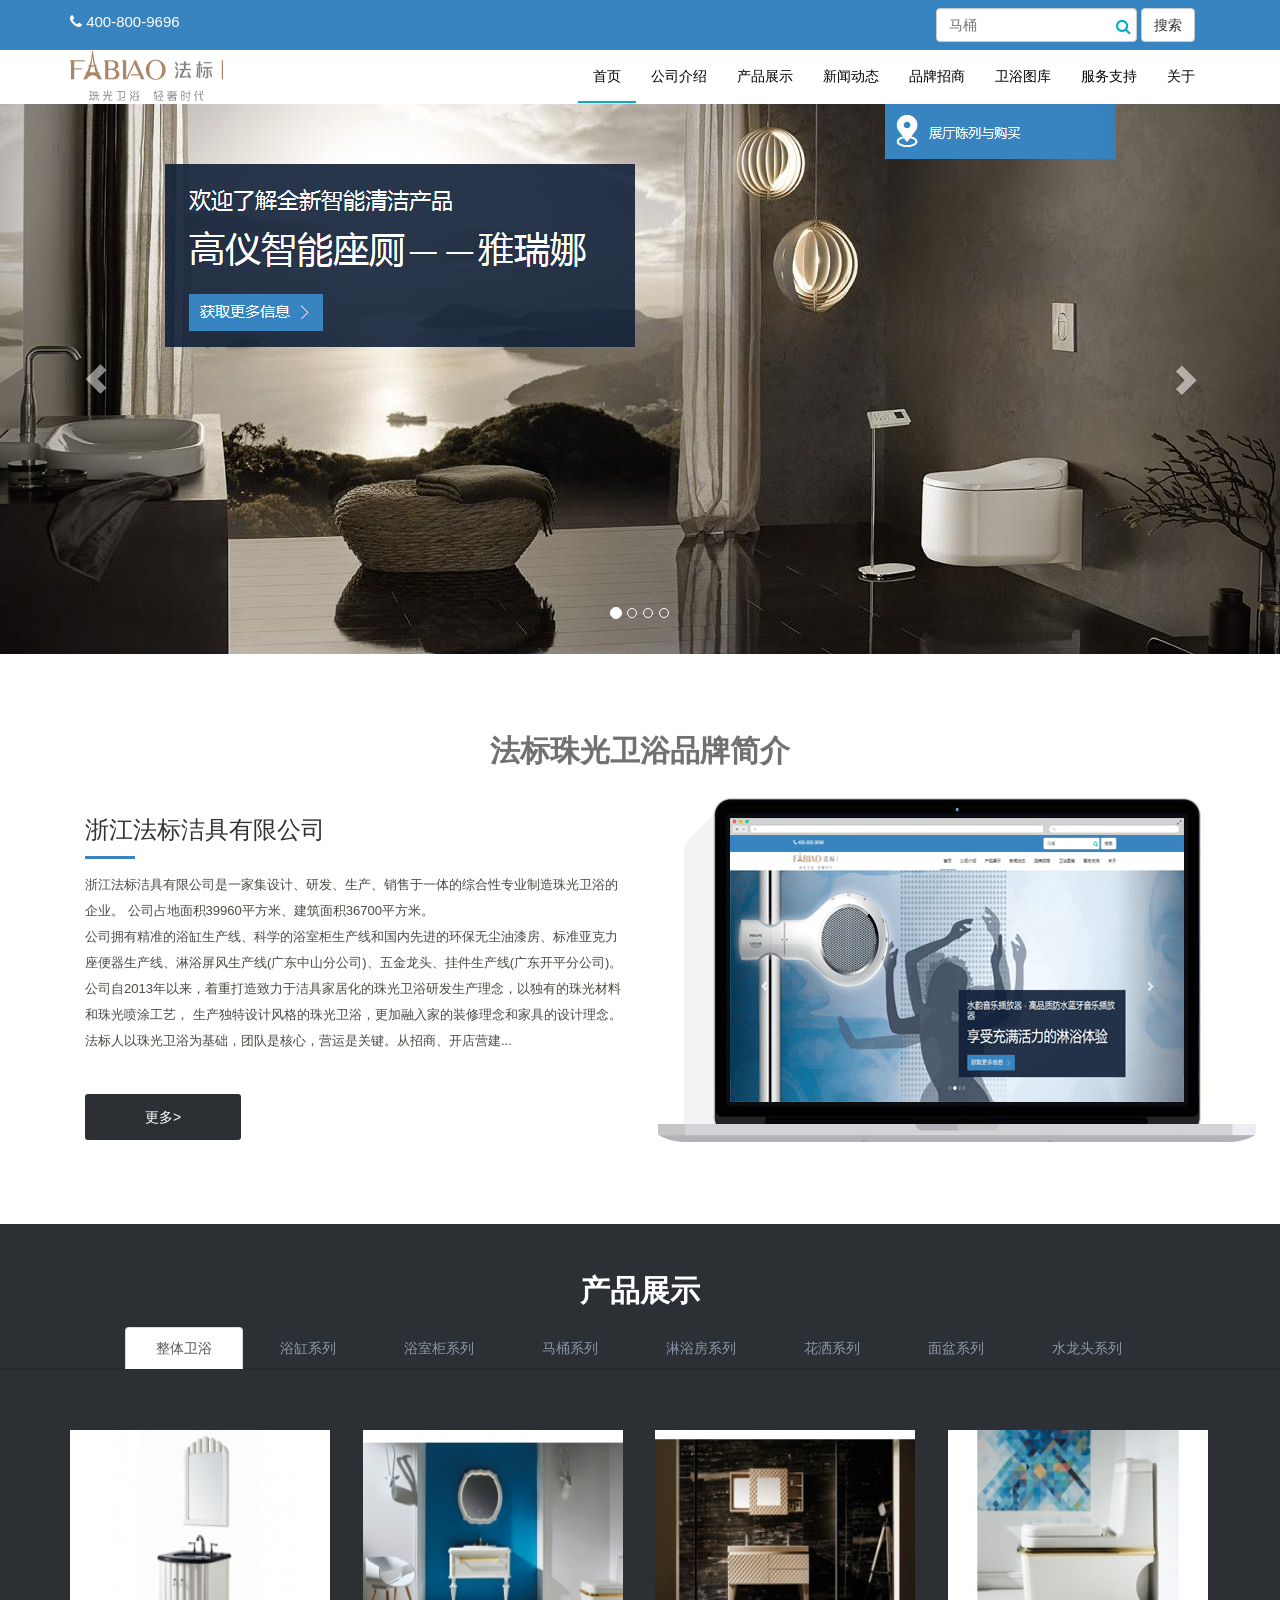
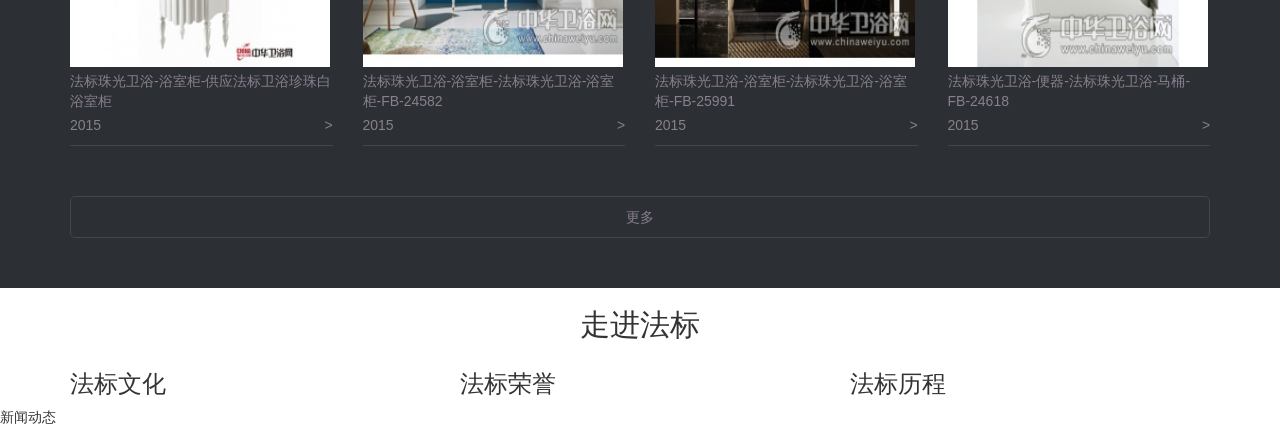
==== index.html @ 3d2b0dde "法标珠光卫浴" ====
<!DOCTYPE html>
<html>

<head>
    <meta charset="utf-8">
    <title>法标珠光卫浴</title>
    <link rel="shortcut icon" href="img/home/title_img_03.png" type="images/x-5b">
    <!--<title>Document</title> 关键字增加所搜性-->
    <meta name="description" content="">
    <!--移动端<meta name="keywords" content="">-->
    <meta name="keywords" content="卫浴加盟,卫浴厂家,整体卫浴,桑拿卫浴,卫浴十大品牌">
    <!--<meta name="keywords" content="">content="123"给网站关键字增加所搜性-->
    <meta name="viewport" content="width=device-width, initial-scale=1">
    <!--做移动端一定要加他.支持手机端的neta标签<meta name="viewport" content="width=device-width, initial-scale=1">-->
    <meta http-equiv="x-ua-compatible" content="ie=edge">
    <!--为了能更好的显示-->
    <!--这是为了让网站优先兼容最高版本的ie浏览器 -->
    <!-- CSS -->
    <!--bootstrap的css-->
    <link rel="stylesheet" href="plug/bootstrap-3.2.0-dist/css/bootstrap.min.css">
    <!--字体css-->
    <link rel="stylesheet" href="plug/Font-Awesome-4.7.0/css/font-awesome.min.css">
    <!--自己的css-->
    <link rel="stylesheet" href="css/main.css">
</head>
<body>
<!--header头部-->
<header>
    <div class="header-top">
        <div class="container">
            <div class="row">
                <div class="col-md-6">
                    <p><i class="fa fa-phone"> </i> 400-800-9696</p>
                </div>
                <div class="col-md-6 text-right">
                    <form class="navbar-form text-right" role="search">
                        <div class="form-group">
                            <input type="text" class="form-control" placeholder="马桶">
                            <i class="fa fa-search"></i>
                        </div>
                        <button type="submit" class="btn btn-default">搜索</button>
                    </form>
                </div>
            </div>
        </div>
    </div>
    <nav class="navbar" role="navigation">
        <div class="container">
            <!-- Brand and toggle get grouped for better mobile display -->
            <div class="navbar-header">
                <button type="button" class="navbar-toggle collapsed" data-toggle="collapse"
                        data-target="#bs-example-navbar-collapse-1">
                    <span class="sr-only">Toggle navigation</span>
                    <span class="icon-bar"></span>
                    <span class="icon-bar"></span>
                    <span class="icon-bar"></span>
                </button>
                <a class="logo" href="#"><img class="logo" src="img/home/logo.png" alt=""></a>
            </div>
            <!-- Collect the nav links, forms, and other content for toggling -->
            <div class="collapse navbar-collapse" id="bs-example-navbar-collapse-1">
                <ul class="nav navbar-nav navbar-right">
                    <li><a class="active" href="#">首页</a></li>
                    <li><a href="#">公司介绍</a></li>
                    <li><a href="#">产品展示</a></li>
                    <li><a href="#">新闻动态</a></li>
                    <li><a href="#">品牌招商</a></li>
                    <li><a href="#">卫浴图库</a></li>
                    <li><a href="#">服务支持</a></li>
                    <li><a href="#">关于</a></li>
                    <!--<li class="dropdown">-->
                    <!--<a href="#" class="dropdown-toggle" data-toggle="dropdown">关于 <span class="caret"></span></a>-->
                    <!--<ul class="dropdown-menu" role="menu">-->
                    <!--<li><a href="#">Action</a></li>-->
                    <!--<li><a href="#">Another action</a></li>-->
                    <!--<li><a href="#">Something else here</a></li>-->
                    <!--<li class="divider"></li>-->
                    <!--<li><a href="#">Separated link</a></li>-->
                    <!--<li class="divider"></li>-->
                    <!--<li><a href="#">One more separated link</a></li>-->
                    <!--</ul>-->
                    <!--</li>-->
                </ul>
            </div><!-- /.navbar-collapse -->
        </div><!-- /.container-fluid -->
    </nav>
</header>
<!--banner-->
<!--轮播开始-->
<div id="carousel-example-generic" class="carousel slide banner" data-ride="carousel">
    <!-- Indicators -->
    <ol class="carousel-indicators">
        <li data-target="#carousel-example-generic" data-slide-to="0" class="active"></li>
        <li data-target="#carousel-example-generic" data-slide-to="1"></li>
        <li data-target="#carousel-example-generic" data-slide-to="2"></li>
        <li data-target="#carousel-example-generic" data-slide-to="2"></li>
    </ol>

    <!-- Wrapper for slides -->
    <div class="carousel-inner" role="listbox">
        <div class="item active">
            <img src="img/home/banner_img1_03.png" alt="...">
            <div class="carousel-caption">
                <!--...-->
            </div>
        </div>
        <div class="item">
            <img src="img/home/banner_img2_03.png" alt="...">
            <div class="carousel-caption">
                <!--...-->
            </div>
        </div>
        <div class="item">
            <img src="img/home/banner_img3_03.png" alt="...">
            <div class="carousel-caption">
                <!--...-->
            </div>
        </div>
        <div class="item">
            <img src="img/home/banner_img4_03.png" alt="...">
            <div class="carousel-caption">
                <!--...-->
            </div>
        </div>
    </div>
    <!---->
    <!-- Controls -->
    <a class="left carousel-control" href="#carousel-example-generic" role="button" data-slide="prev">
        <span class="glyphicon glyphicon-chevron-left"></span>
        <span class="sr-only">Previous</span>
    </a>
    <a class="right carousel-control" href="#carousel-example-generic" role="button" data-slide="next">
        <span class="glyphicon glyphicon-chevron-right"></span>
        <span class="sr-only">Next</span>
    </a>
</div>
<!--轮播结束-->

<div class="profuile">
    <div class="container">
        <h2 class="text-center">法标珠光卫浴品牌简介</h2>
        <div class="col-md-6">
            <h3>浙江法标洁具有限公司</h3>
            <!--公司介绍-->
            <h6></h6>
            <p>
                浙江法标洁具有限公司是一家集设计、研发、生产、销售于一体的综合性专业制造珠光卫浴的企业。
                公司占地面积39960平方米、建筑面积36700平方米。 </p>
            <p>公司拥有精准的浴缸生产线、科学的浴室柜生产线和国内先进的环保无尘油漆房、标准亚克力座便器生产线、淋浴屏风生产线(广东中山分公司)、五金龙头、挂件生产线(广东开平分公司)。
                公司自2013年以来，着重打造致力于洁具家居化的珠光卫浴研发生产理念，以独有的珠光材料和珠光喷涂工艺，
                生产独特设计风格的珠光卫浴，更加融入家的装修理念和家具的设计理念。
                法标人以珠光卫浴为基础，团队是核心，营运是关键。从招商、开店营建...
            </p>
            <!--色系上运用天然珠光奢华色系，使产品细腻、柔和有质感，再现自然界的珍珠、珊瑚、钻石、黄金、玉石、古铜、香槟珍珠的自然色彩。-->
            <!--法标珠光卫浴已然成为行业中珠光卫浴品类品牌。-->
            <!--在ISO9000质量体系认证和ISO14000环境体系认证下，以ERP/MES/DRP生产信息化管理系统为规范。-->
            <!--公司取得了：全国质量公证十佳品牌、中国卫浴行业十大绿色品牌、中国建筑卫生陶瓷十大品牌、-->
            <!--中国智能马桶十大品牌等荣誉证书，并获得了多项外观专利、实用新型专利。-->
            <!--珠光卫浴采用的产品原料、设计理念和工艺技术，创下了诸多行业优势。-->
            <!--法标人以珠光卫浴为基础，团队是核心，营运是关键。从招商、开店营建...-->

            <p><a href="">更多></a></p>
        </div>
        <div class="col-md-6">
            <img src="img/home/jieshao.gif" alt="">
        </div>
    </div>
</div>
<div class="products">
    <!--公司产品分类介绍 clo-md-3 .products w100% bg#2c2f34-->

    <!--<hr>-->
    <!--<p class="active-tab"><strong>激活的标签页</strong>：<span></span></p>-->
    <!--<p class="previous-tab"><strong>前一个激活的标签页</strong>：<span></span></p>-->
    <!--<hr>-->
    <h2 class="text-center">产品展示</h2>
    <ul class="nav nav-tabs">
        <li class="active"><a href="#home" data-toggle="tab">整体卫浴</a></li>
        <li><a href="#yvgang" data-toggle="tab">浴缸系列</a></li>
        <li><a href="#yvshi" data-toggle="tab">浴室柜系列</a></li>
        <li><a href="#zuobian" data-toggle="tab">马桶系列</a></li>
        <li><a href="#linyv" data-toggle="tab">淋浴房系列</a></li>
        <li><a href="#huajiu" data-toggle="tab">花洒系列</a></li>
        <li><a href="#mianpen" data-toggle="tab">面盆系列</a></li>
        <li><a href="#shuilongtou" data-toggle="tab">水龙头系列</a></li>
        <!--<li class="dropdown">-->
        <!--<a class="btn dropdown-toggle" data-toggle="dropdown">JAVA<span class="caret"></span></a>-->
        <!--<ul class="dropdown-menu">-->
        <!--<li><a href="#jmeter" data-toggle="tab">jmeter</a></li>-->
        <!--<li><a href="#ejb" data-toggle="tab">ejb</a></li>-->
        <!--</ul>-->
        <!--</li>-->
    </ul>
    <div class="container">
        <div id="myTabContent" class="tab-content">
            <div id="home" class="tab-pane fade in active">
                <div class="row">
                    <div href="" class="col-md-3">
                        <a href=""><img src="img/home/qvanbu1.jpg" alt=""></a>
                        <a href="">
                            <p> 法标珠光卫浴-浴室柜-供应法标卫浴珍珠白浴室柜</p>
                            <p class="products-pmbb">
                                <em class="pull-right">&gt;</em>
                                <span class="text-left">2015</span>
                            </p>
                        </a>
                    </div>
                    <div href="" class="col-md-3">
                        <a href=""><img src="img/home/qvanbu2.jpg" alt=""></a>
                        <a href="">
                            <p>法标珠光卫浴-浴室柜-法标珠光卫浴-浴室柜-FB-24582</p>
                            <p class="products-pmbb">
                                <em class="pull-right">&gt;</em>
                                <span class="text-left">2015</span>
                            </p>
                        </a>
                    </div>
                    <div href="" class="col-md-3">
                        <a href=""><img src="img/home/qvanbu3.jpg" alt=""></a>
                        <a href="">
                            <p>法标珠光卫浴-浴室柜-法标珠光卫浴-浴室柜-FB-25991</p>
                            <p class="products-pmbb">
                                <em class="pull-right">&gt;</em>
                                <span class="text-left">2015</span>
                            </p>
                        </a>
                    </div>
                    <div href="" class="col-md-3">
                        <a href=""><img src="img/home/qvanbu4.jpg" alt=""></a>
                        <a href="">
                            <p>法标珠光卫浴-便器-法标珠光卫浴-马桶-FB-24618</p>
                            <p class="products-pmbb">
                                <em class="pull-right">&gt;</em>
                                <span class="text-left">2015</span>
                            </p>
                        </a>
                    </div>
                </div>
            </div>
            <div id="yvgang" class="tab-pane fade">
                <div class="row">
                    <div href="" class="col-md-3">
                        <a href=""><img src="img/home/shuilongtou1.jpg" alt=""></a>
                        <a href="">
                            <p>水龙头</p>
                            <p class="products-pmbb">
                                <em class="pull-right">&gt;</em>
                                <span class="text-left">2015</span>
                            </p>
                        </a>
                    </div>
                    <div href="" class="col-md-3">
                        <a href=""><img src="img/home/shuilongtou1.jpg" alt=""></a>
                        <a href="">
                            <p>水龙头</p>
                            <p class="products-pmbb">
                                <em class="pull-right">&gt;</em>
                                <span class="text-left">2015</span>
                            </p>
                        </a>
                    </div>
                    <div href="" class="col-md-3">
                        <a href=""><img src="img/home/shuilongtou1.jpg" alt=""></a>
                        <a href="">
                            <p>水龙头</p>
                            <p class="products-pmbb">
                                <em class="pull-right">&gt;</em>
                                <span class="text-left">2015</span>
                            </p>
                        </a>
                    </div>
                    <div href="" class="col-md-3">
                        <a href=""><img src="img/home/shuilongtou1.jpg" alt=""></a>
                        <a href="">
                            <p>水龙头</p>
                            <p class="products-pmbb">
                                <em class="pull-right">&gt;</em>
                                <span class="text-left">2015</span>
                            </p>
                        </a>
                    </div>
                </div>
            </div>
            <div id="yvshi" class="tab-pane fade">
                <div class="row">
                    <div href="" class="col-md-3">
                        <a href=""><img src="img/home/yvshi1.jpg" alt=""></a>
                        <a href="">
                            <p> 法标珠光卫浴-浴室柜-供应法标卫浴珍珠白浴室柜</p>
                            <p class="products-pmbb">
                                <em class="pull-right">&gt;</em>
                                <span class="text-left">2015</span>
                            </p>
                        </a>
                    </div>
                    <div href="" class="col-md-3">
                        <a href=""><img src="img/home/yvshi2.jpg" alt=""></a>
                        <a href="">
                            <p>法标珠光卫浴-浴室柜-法标珠光卫浴-浴室柜-FB-24582</p>
                            <p class="products-pmbb">
                                <em class="pull-right">&gt;</em>
                                <span class="text-left">2015</span>
                            </p>
                        </a>
                    </div>
                    <div href="" class="col-md-3">
                        <a href=""><img src="img/home/yvshi3.jpg" alt=""></a>
                        <a href="">
                            <p> 法标珠光卫浴-浴室柜-法标珠光卫浴-浴室柜-FB-24416</p>
                            <p class="products-pmbb">
                                <em class="pull-right">&gt;</em>
                                <span class="text-left">2015</span>
                            </p>
                        </a>
                    </div>
                    <div href="" class="col-md-3">
                        <a href=""><img src="img/home/yvshi4.jpg" alt=""></a>
                        <a href="">
                            <p> 法标珠光卫浴-浴室柜-法标珠光卫浴-浴室柜-FB24324</p>
                            <p class="products-pmbb">
                                <em class="pull-right">&gt;</em>
                                <span class="text-left">2015</span>
                            </p>
                        </a>
                    </div>
                </div>
            </div>
            <div id="zuobian" class="tab-pane fade">
                <div class="row">
                    <div href="" class="col-md-3">
                        <a href=""><img src="img/home/matong1.jpg" alt=""></a>
                        <a href="">
                            <p> 法标珠光卫浴-便器-法标卫浴-座便器-智能FB-2166</p>
                            <p class="products-pmbb">
                                <em class="pull-right">&gt;</em>
                                <span class="text-left">2015</span>
                            </p>
                        </a>
                    </div>
                    <div href="" class="col-md-3">
                        <a href=""><img src="img/home/matong2.jpg" alt=""></a>
                        <a href="">
                            <p> 法标珠光卫浴-便器-法标珠光卫浴-马桶-FB-24462</p>
                            <p class="products-pmbb">
                                <em class="pull-right">&gt;</em>
                                <span class="text-left">2015</span>
                            </p>
                        </a>
                    </div>
                    <div href="" class="col-md-3">
                        <a href=""><img src="img/home/matong3.jpg" alt=""></a>
                        <a href="">
                            <p> 法标珠光卫浴-便器-法标珠光卫浴-立式小便斗-FB-66009</p>
                            <p class="products-pmbb">
                                <em class="pull-right">&gt;</em>
                                <span class="text-left">2015</span>
                            </p>
                        </a>
                    </div>
                    <div href="" class="col-md-3">
                        <a href=""><img src="img/home/matong4.jpg" alt=""></a>
                        <a href="">
                            <p>法标珠光卫浴-便器-法标卫浴-座便器-新古典珠光系列（珠光古铜）</p>
                            <p class="products-pmbb">
                                <em class="pull-right">&gt;</em>
                                <span class="text-left">2015</span>
                            </p>
                        </a>
                    </div>
                </div>
            </div>
            <div id="linyv" class="tab-pane fade">
                <div class="row">
                    <div href="" class="col-md-3">
                        <a href=""><img src="img/home/shuilongtou1.jpg" alt=""></a>
                        <a href="">
                            <p>水龙头</p>
                            <p class="products-pmbb">
                                <em class="pull-right">&gt;</em>
                                <span class="text-left">2015</span>
                            </p>
                        </a>
                    </div>
                    <div href="" class="col-md-3">
                        <a href=""><img src="img/home/shuilongtou1.jpg" alt=""></a>
                        <a href="">
                            <p>水龙头</p>
                            <p class="products-pmbb">
                                <em class="pull-right">&gt;</em>
                                <span class="text-left">2015</span>
                            </p>
                        </a>
                    </div>
                    <div href="" class="col-md-3">
                        <a href=""><img src="img/home/shuilongtou1.jpg" alt=""></a>
                        <a href="">
                            <p>水龙头</p>
                            <p class="products-pmbb">
                                <em class="pull-right">&gt;</em>
                                <span class="text-left">2015</span>
                            </p>
                        </a>
                    </div>
                    <div href="" class="col-md-3">
                        <a href=""><img src="img/home/shuilongtou1.jpg" alt=""></a>
                        <a href="">
                            <p>水龙头</p>
                            <p class="products-pmbb">
                                <em class="pull-right">&gt;</em>
                                <span class="text-left">2015</span>
                            </p>
                        </a>
                    </div>
                </div>
            </div>
            <div id="huajiu" class="tab-pane fade">
                <div class="row">
                    <div href="" class="col-md-3">
                        <a href=""><img src="img/home/shuilongtou1.jpg" alt=""></a>
                        <a href="">
                            <p>水龙头</p>
                            <p class="products-pmbb">
                                <em class="pull-right">&gt;</em>
                                <span class="text-left">2015</span>
                            </p>
                        </a>
                    </div>
                    <div href="" class="col-md-3">
                        <a href=""><img src="img/home/shuilongtou1.jpg" alt=""></a>
                        <a href="">
                            <p>水龙头</p>
                            <p class="products-pmbb">
                                <em class="pull-right">&gt;</em>
                                <span class="text-left">2015</span>
                            </p>
                        </a>
                    </div>
                    <div href="" class="col-md-3">
                        <a href=""><img src="img/home/shuilongtou1.jpg" alt=""></a>
                        <a href="">
                            <p>水龙头</p>
                            <p class="products-pmbb">
                                <em class="pull-right">&gt;</em>
                                <span class="text-left">2015</span>
                            </p>
                        </a>
                    </div>
                    <div href="" class="col-md-3">
                        <a href=""><img src="img/home/shuilongtou1.jpg" alt=""></a>
                        <a href="">
                            <p>水龙头</p>
                            <p class="products-pmbb">
                                <em class="pull-right">&gt;</em>
                                <span class="text-left">2015</span>
                            </p>
                        </a>
                    </div>
                </div>
            </div>
            <div id="mianpen" class="tab-pane fade">
                <div class="row">
                    <div href="" class="col-md-3">
                        <a href=""><img src="img/home/lianpen1.jpg" alt=""></a>
                        <a href="">
                            <p>法标珠光卫浴-洗脸盆-法标珠光卫浴-立柱盆-FB-LZP02</p>
                            <p class="products-pmbb">
                                <em class="pull-right">&gt;</em>
                                <span class="text-left">2015</span>
                            </p>
                        </a>
                    </div>
                    <div href="" class="col-md-3">
                        <a href=""><img src="img/home/lianpen2.jpg" alt=""></a>
                        <a href="">
                            <p>法标珠光卫浴-洗脸盆-法标珠光卫浴-艺术盆-FB-LZP02</p>
                            <p class="products-pmbb">
                                <em class="pull-right">&gt;</em>
                                <span class="text-left">2015</span>
                            </p>
                        </a>
                    </div>
                    <div href="" class="col-md-3">
                        <a href=""><img src="img/home/lianpen3.jpg" alt=""></a>
                        <a href="">
                            <p>法标珠光卫浴-洗脸盆-法标珠光卫浴-台盆-FB-LZP02</p>
                            <p class="products-pmbb">
                                <em class="pull-right">&gt;</em>
                                <span class="text-left">2015</span>
                            </p>
                        </a>
                    </div>
                    <div href="" class="col-md-3">
                        <a href=""><img src="img/home/shuilongtou1.jpg" alt=""></a>
                        <a href="">
                            <p>水龙头</p>
                            <p class="products-pmbb">
                                <em class="pull-right">&gt;</em>
                                <span class="text-left">2015</span>
                            </p>
                        </a>
                    </div>
                </div>
            </div>
            <div id="shuilongtou" class="tab-pane fade">
                <div class="row">
                    <div href="" class="col-md-3">
                        <a href=""><img src="img/home/shuilongtou1.jpg" alt=""></a>
                        <a href="">
                            <p>水龙头</p>
                            <p class="products-pmbb">
                                <em class="pull-right">&gt;</em>
                                <span class="text-left">2015</span>
                            </p>
                        </a>
                    </div>
                    <div href="" class="col-md-3">
                        <a href=""><img src="img/home/shuilongtou1.jpg" alt=""></a>
                        <a href="">
                            <p>水龙头</p>
                            <p class="products-pmbb">
                                <em class="pull-right">&gt;</em>
                                <span class="text-left">2015</span>
                            </p>
                        </a>
                    </div>
                    <div href="" class="col-md-3">
                        <a href=""><img src="img/home/shuilongtou1.jpg" alt=""></a>
                        <a href="">
                            <p>水龙头</p>
                            <p class="products-pmbb">
                                <em class="pull-right">&gt;</em>
                                <span class="text-left">2015</span>
                            </p>
                        </a>
                    </div>
                    <div href="" class="col-md-3">
                        <a href=""><img src="img/home/shuilongtou1.jpg" alt=""></a>
                        <a href="">
                            <p>水龙头</p>
                            <p class="products-pmbb">
                                <em class="pull-right">&gt;</em>
                                <span class="text-left">2015</span>
                            </p>
                        </a>
                    </div>
                </div>
            </div>
        </div>
        <div><p><a href="">更多</a></p></div>
    </div>
</div>
<div class="about">
    <h2 class="text-center">走进法标</h2>
    <!--企业宣传片展示 左图右文-->
    <div class="container">
        <div class="row">
            <div class="col-md-4">
                <h3>法标文化</h3>
            </div>
            <div class="col-md-4">
                <h3>法标荣誉</h3>
            </div>
            <div class="col-md-4">
                <h3>法标历程</h3>
            </div>
        </div>
    </div>
</div>
<div class="news">
    新闻动态
    <!--公司新闻动态介绍-->
</div>
<footer>
    <!--链接-->
    <!--底部导航-->
</footer>
<!-- jQuery文件。务必在bootstrap.min.js 之前引入 -->
<script src="js/jquery-1.11.1.js"></script>
<!-- 最新的 Bootstrap 核心 JavaScript 文件 -->
<script src="plug/bootstrap-3.2.0-dist/js/bootstrap.min.js"></script>
<!--自己写的js-->
<script src="js/main.min.js"></script>
</body>

</html>
---- css/main.css ----
@charset "UTF-8";
/*! 盛邦升华 - start-industry */
/* 网站头部 */
/* 焦点图 */
/* 产品介绍 */
/* 团队介绍 */
/* 网站底部 */
header .header-top {
  background: #3884c0; }
  header .header-top p {
    color: #fff;
    margin-bottom: 0;
    font-size: 15px;
    line-height: 43px; }
  header .header-top form .form-group {
    position: relative; }
    header .header-top form .form-group i {
      position: absolute;
      top: 10px;
      right: 6px;
      color: #05aec7;
      font-size: 16px; }

header .navbar {
  margin-bottom: 0; }

header nav .nav li a {
  color: #000; }
  header nav .nav li a:hover {
    background: #fff;
    border-bottom: solid #05aec7 2px; }

header nav .nav .active {
  border-bottom: solid #05aec7 2px; }

header nav .logo {
  width: 153px;
  height: 50px; }

.banner div img {
  margin: auto;
  width: 100%;
  display: block; }

.profuile {
  padding-bottom: 80px;
  padding-top: 60px; }
  .profuile h2 {
    padding-bottom: 20px;
    font-weight: bold;
    color: #71716f; }
  .profuile h6 {
    border-bottom: solid 3px #3884c0;
    width: 50px;
    margin-top: 13px;
    margin-bottom: 13px; }
  .profuile p {
    font-size: 13px;
    margin-bottom: 0;
    line-height: 2em;
    color: #4c4944; }
    .profuile p a {
      padding: 10px 60px;
      border-radius: 3px;
      color: #fff;
      font-size: 14px;
      display: inline-block;
      background: #2c2f34;
      margin-top: 40px; }
      .profuile p a:hover {
        text-decoration: none;
        background: #000; }

.products {
  background: #2c2f34;
  padding-top: 30px;
  padding-bottom: 40px; }
  .products h2 {
    color: #fff;
    font-weight: bold;
    margin-bottom: 20px; }
  .products ul {
    text-align: center;
    border-bottom: solid 2px #26292e;
    margin-bottom: 60px; }
    .products ul li {
      float: none;
      display: inline-block; }
      .products ul li a {
        padding: 10px 30px;
        color: #8a97a8; }
  .products #myTabContent div a {
    color: #88808f; }
    .products #myTabContent div a:hover {
      text-decoration: none;
      color: #ccc; }
    .products #myTabContent div a img {
      width: 260px;
      height: 237px; }
    .products #myTabContent div a p {
      margin-bottom: 0px;
      margin-top: 4px; }
    .products #myTabContent div a .products-pmbb {
      border-bottom: solid #3f494b 1px;
      padding-bottom: 10px; }
  .products div p a {
    border: solid #3f494b 1px;
    border-radius: 5px;
    width: 100%;
    padding-top: 10px;
    padding-bottom: 10px;
    display: inline-block;
    color: #88808f;
    text-align: center;
    text-decoration: none;
    margin-top: 50px;
    font-size: 14px; }
    .products div p a:hover {
      border: solid #7d7976 1px;
      color: #ccc; }
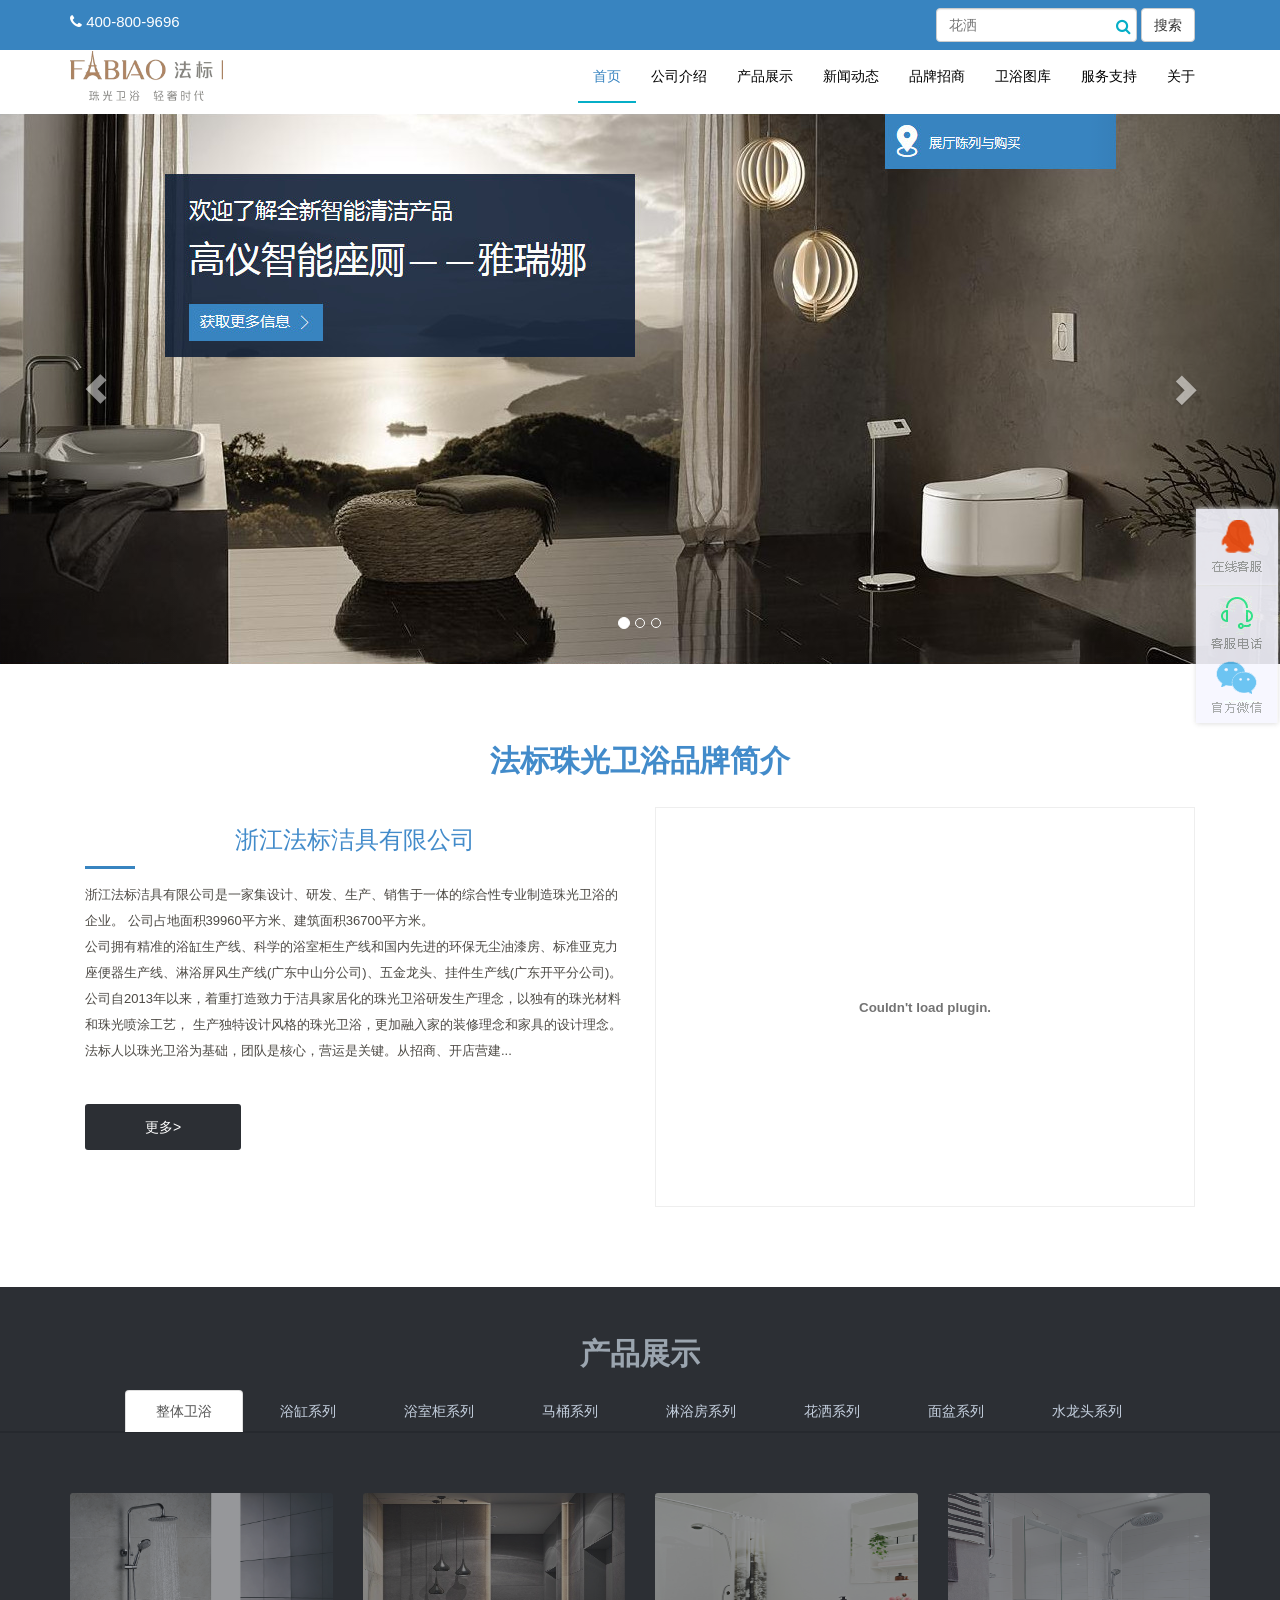
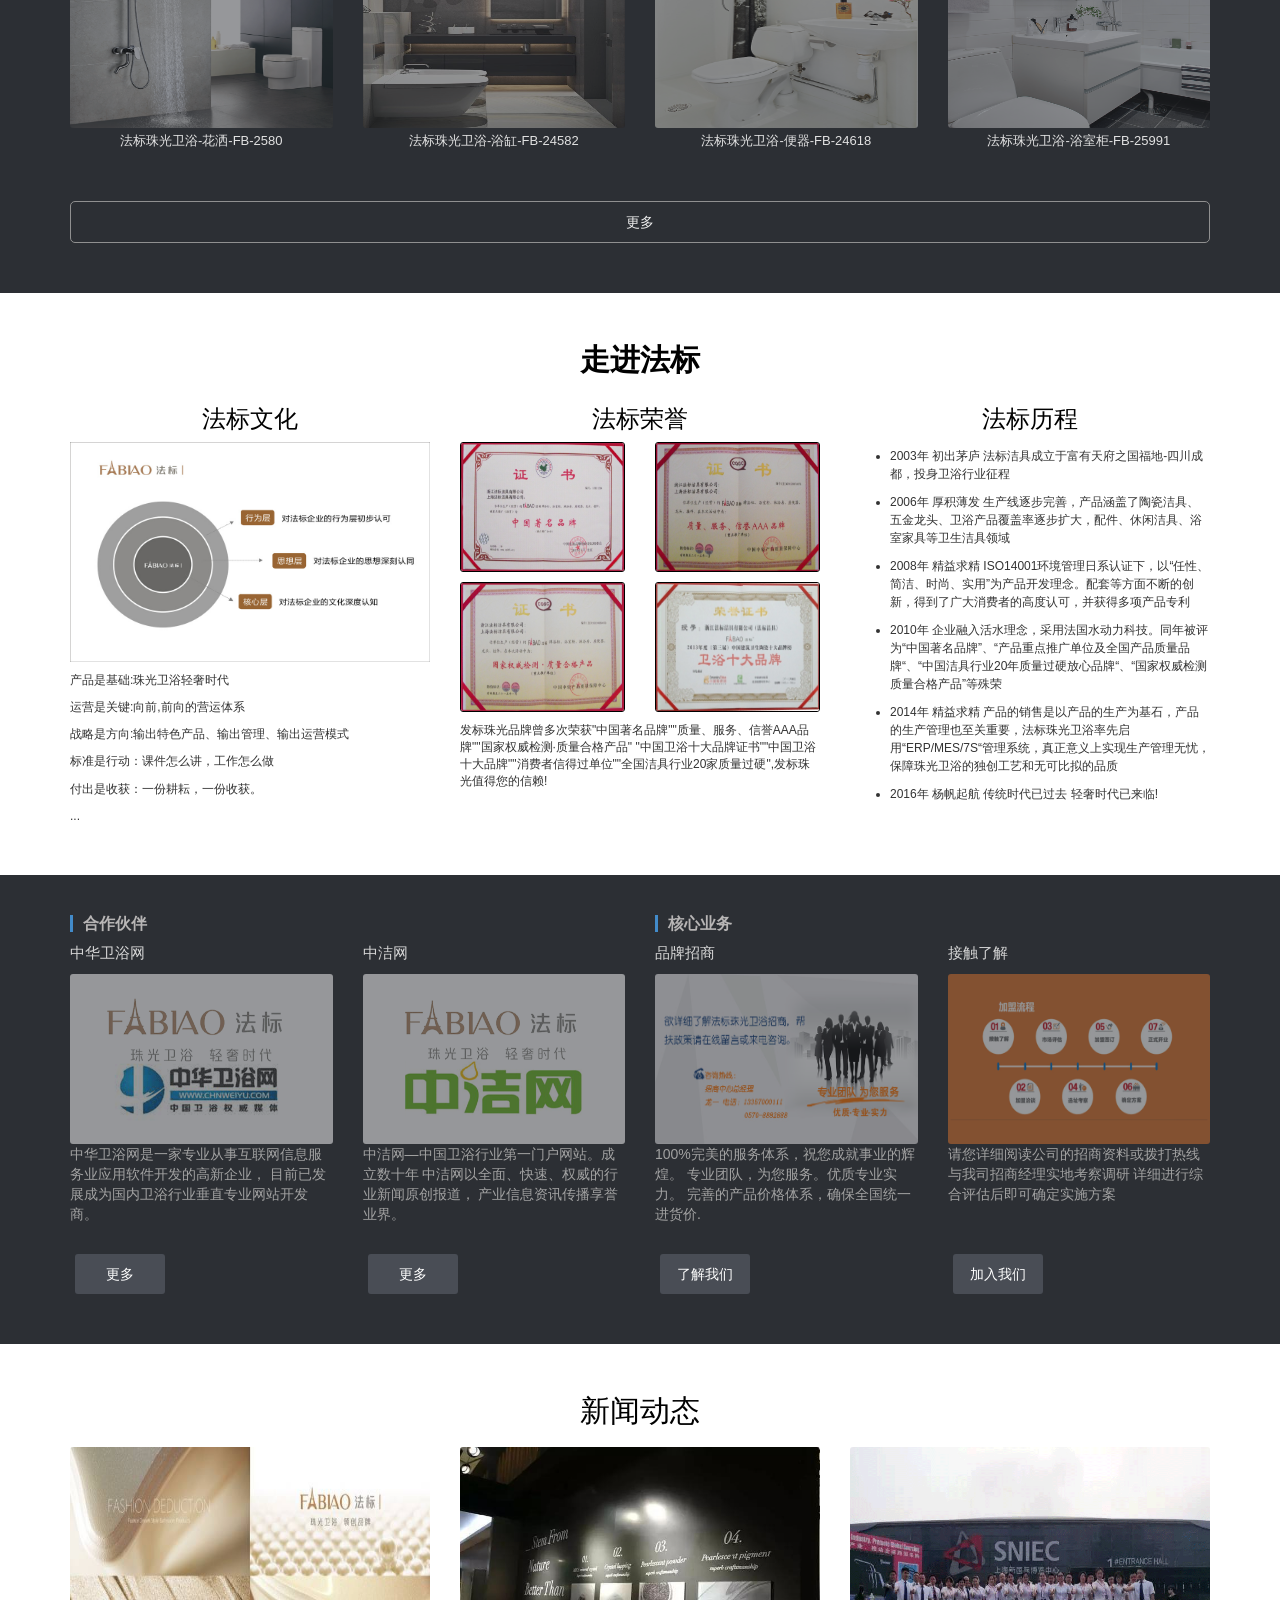
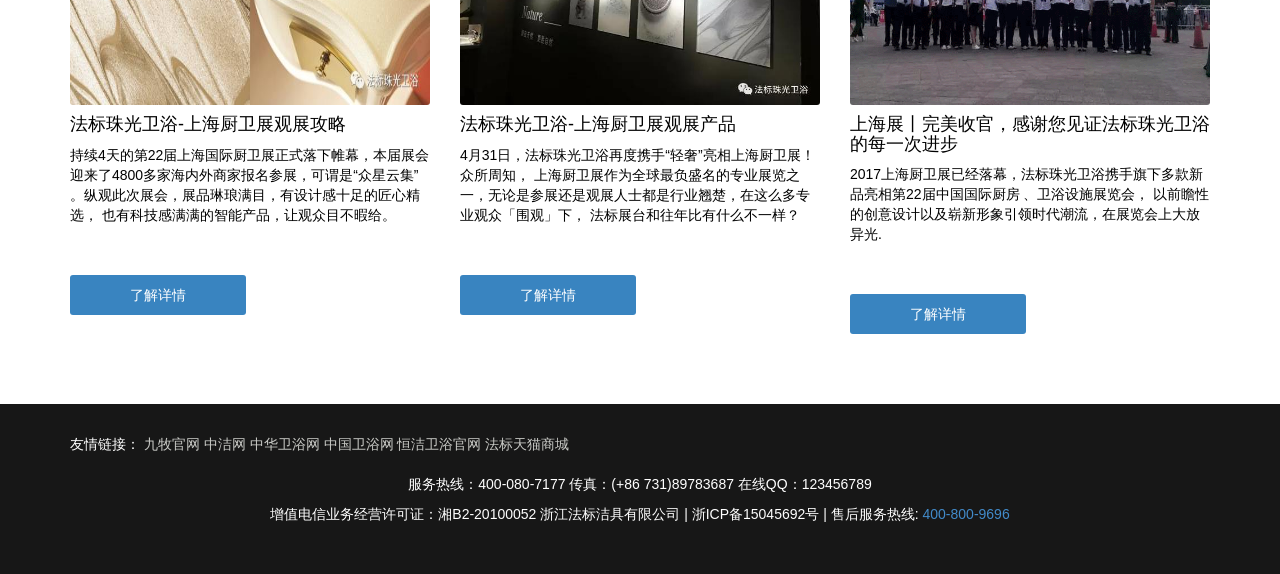
==== commit 0f9430fc: "项目规整" ====
--- a/index.html
+++ b/index.html
@@ -29,16 +29,16 @@
     <div class="header-top">
         <div class="container">
             <div class="row">
-                <div class="col-md-6">
+                <div class="col-md-6 col-xs-12 col-sm-6 ">
                     <p><i class="fa fa-phone"> </i> 400-800-9696</p>
                 </div>
-                <div class="col-md-6 text-right">
+                <div class="col-md-6 col-xs-12 col-sm-6 text-right">
                     <form class="navbar-form text-right" role="search">
                         <div class="form-group">
-                            <input type="text" class="form-control" placeholder="马桶">
+                            <input type="text" class="form-control" placeholder="花洒">
                             <i class="fa fa-search"></i>
                         </div>
-                        <button type="submit" class="btn btn-default">搜索</button>
+                        <button type="submit" href="products.html" class="btn btn-default">搜索</button>
                     </form>
                 </div>
             </div>
@@ -55,31 +55,23 @@
                     <span class="icon-bar"></span>
                     <span class="icon-bar"></span>
                 </button>
-                <a class="logo" href="#"><img class="logo" src="img/home/logo.png" alt=""></a>
-            </div>
+                <a class="logo" href="#">
+                    <img class="logo" src="img/home/logo.png" alt="">
+                    <h1>法标珠光卫浴</h1>
+                </a>
+            </div>
+
             <!-- Collect the nav links, forms, and other content for toggling -->
             <div class="collapse navbar-collapse" id="bs-example-navbar-collapse-1">
                 <ul class="nav navbar-nav navbar-right">
                     <li><a class="active" href="#">首页</a></li>
-                    <li><a href="#">公司介绍</a></li>
-                    <li><a href="#">产品展示</a></li>
-                    <li><a href="#">新闻动态</a></li>
-                    <li><a href="#">品牌招商</a></li>
+                    <li><a href="profuile.html">公司介绍</a></li>
+                    <li><a href="products.html">产品展示</a></li>
+                    <li><a href="news.html">新闻动态</a></li>
+                    <li><a href="join.html">品牌招商</a></li>
                     <li><a href="#">卫浴图库</a></li>
                     <li><a href="#">服务支持</a></li>
-                    <li><a href="#">关于</a></li>
-                    <!--<li class="dropdown">-->
-                    <!--<a href="#" class="dropdown-toggle" data-toggle="dropdown">关于 <span class="caret"></span></a>-->
-                    <!--<ul class="dropdown-menu" role="menu">-->
-                    <!--<li><a href="#">Action</a></li>-->
-                    <!--<li><a href="#">Another action</a></li>-->
-                    <!--<li><a href="#">Something else here</a></li>-->
-                    <!--<li class="divider"></li>-->
-                    <!--<li><a href="#">Separated link</a></li>-->
-                    <!--<li class="divider"></li>-->
-                    <!--<li><a href="#">One more separated link</a></li>-->
-                    <!--</ul>-->
-                    <!--</li>-->
+                    <li><a href="about.html">关于</a></li>
                 </ul>
             </div><!-- /.navbar-collapse -->
         </div><!-- /.container-fluid -->
@@ -93,7 +85,7 @@
         <li data-target="#carousel-example-generic" data-slide-to="0" class="active"></li>
         <li data-target="#carousel-example-generic" data-slide-to="1"></li>
         <li data-target="#carousel-example-generic" data-slide-to="2"></li>
-        <li data-target="#carousel-example-generic" data-slide-to="2"></li>
+        <!--<li data-target="#carousel-example-generic" data-slide-to="3"></li>-->
     </ol>
 
     <!-- Wrapper for slides -->
@@ -104,12 +96,12 @@
                 <!--...-->
             </div>
         </div>
-        <div class="item">
-            <img src="img/home/banner_img2_03.png" alt="...">
-            <div class="carousel-caption">
-                <!--...-->
-            </div>
-        </div>
+        <!--<div class="item">-->
+            <!--<img src="img/home/banner_img2_03.png" alt="...">-->
+            <!--<div class="carousel-caption">-->
+                <!--&lt;!&ndash;...&ndash;&gt;-->
+            <!--</div>-->
+        <!--</div>-->
         <div class="item">
             <img src="img/home/banner_img3_03.png" alt="...">
             <div class="carousel-caption">
@@ -138,9 +130,9 @@
 
 <div class="profuile">
     <div class="container">
-        <h2 class="text-center">法标珠光卫浴品牌简介</h2>
+        <h2 class="text-center"><a href="profuile.html">法标珠光卫浴品牌简介</a></h2>
         <div class="col-md-6">
-            <h3>浙江法标洁具有限公司</h3>
+            <h3><a href="profuile.html">浙江法标洁具有限公司</a></h3>
             <!--公司介绍-->
             <h6></h6>
             <p>
@@ -159,21 +151,19 @@
             <!--珠光卫浴采用的产品原料、设计理念和工艺技术，创下了诸多行业优势。-->
             <!--法标人以珠光卫浴为基础，团队是核心，营运是关键。从招商、开店营建...-->
 
-            <p><a href="">更多></a></p>
+            <p><a href="profuile.html">更多></a></p>
         </div>
         <div class="col-md-6">
-            <img src="img/home/jieshao.gif" alt="">
+            <!--<img src="img/home/jieshao.gif" alt="">-->
+            <embed src="http://static.video.qq.com/TPout.swf?vid=o0314fbuf5l&amp;auto=0" quality="high"
+                   allowscriptaccess="always" type="application/x-shockwave-flash" width="480" height="400"
+                   align="middle"></embed>
         </div>
     </div>
 </div>
+<!--公司产品分类介绍 clo-md-3 .products w100% bg#2c2f34-->
 <div class="products">
-    <!--公司产品分类介绍 clo-md-3 .products w100% bg#2c2f34-->
-
-    <!--<hr>-->
-    <!--<p class="active-tab"><strong>激活的标签页</strong>：<span></span></p>-->
-    <!--<p class="previous-tab"><strong>前一个激活的标签页</strong>：<span></span></p>-->
-    <!--<hr>-->
-    <h2 class="text-center">产品展示</h2>
+    <h2 class="text-center"><a href="products.html">产品展示</a></h2>
     <ul class="nav nav-tabs">
         <li class="active"><a href="#home" data-toggle="tab">整体卫浴</a></li>
         <li><a href="#yvgang" data-toggle="tab">浴缸系列</a></li>
@@ -183,403 +173,563 @@
         <li><a href="#huajiu" data-toggle="tab">花洒系列</a></li>
         <li><a href="#mianpen" data-toggle="tab">面盆系列</a></li>
         <li><a href="#shuilongtou" data-toggle="tab">水龙头系列</a></li>
-        <!--<li class="dropdown">-->
-        <!--<a class="btn dropdown-toggle" data-toggle="dropdown">JAVA<span class="caret"></span></a>-->
-        <!--<ul class="dropdown-menu">-->
-        <!--<li><a href="#jmeter" data-toggle="tab">jmeter</a></li>-->
-        <!--<li><a href="#ejb" data-toggle="tab">ejb</a></li>-->
-        <!--</ul>-->
-        <!--</li>-->
     </ul>
     <div class="container">
         <div id="myTabContent" class="tab-content">
             <div id="home" class="tab-pane fade in active">
-                <div class="row">
-                    <div href="" class="col-md-3">
-                        <a href=""><img src="img/home/qvanbu1.jpg" alt=""></a>
-                        <a href="">
-                            <p> 法标珠光卫浴-浴室柜-供应法标卫浴珍珠白浴室柜</p>
-                            <p class="products-pmbb">
+                <div class="row index-main">
+                    <div href="" class="col-md-3 col-sm-6">
+                        <a href="xiangqing/huasa.html"><img src="img/home/zhengti1.jpg" alt=""></a>
+                        <a href="xiangqing/huasa.html">
+                            <p> 法标珠光卫浴-花洒-FB-2580</p>
+                           <!--  <p class="products-pmbb">
                                 <em class="pull-right">&gt;</em>
                                 <span class="text-left">2015</span>
-                            </p>
-                        </a>
-                    </div>
-                    <div href="" class="col-md-3">
-                        <a href=""><img src="img/home/qvanbu2.jpg" alt=""></a>
-                        <a href="">
-                            <p>法标珠光卫浴-浴室柜-法标珠光卫浴-浴室柜-FB-24582</p>
-                            <p class="products-pmbb">
-                                <em class="pull-right">&gt;</em>
-                                <span class="text-left">2015</span>
-                            </p>
-                        </a>
-                    </div>
-                    <div href="" class="col-md-3">
-                        <a href=""><img src="img/home/qvanbu3.jpg" alt=""></a>
-                        <a href="">
-                            <p>法标珠光卫浴-浴室柜-法标珠光卫浴-浴室柜-FB-25991</p>
-                            <p class="products-pmbb">
-                                <em class="pull-right">&gt;</em>
-                                <span class="text-left">2015</span>
-                            </p>
-                        </a>
-                    </div>
-                    <div href="" class="col-md-3">
-                        <a href=""><img src="img/home/qvanbu4.jpg" alt=""></a>
-                        <a href="">
-                            <p>法标珠光卫浴-便器-法标珠光卫浴-马桶-FB-24618</p>
-                            <p class="products-pmbb">
-                                <em class="pull-right">&gt;</em>
-                                <span class="text-left">2015</span>
-                            </p>
+                            </p> -->
+                        </a>
+                    </div>
+                    <div href="" class="col-md-3 col-sm-6">
+                        <a href="xiangqing/yvgang.html"><img src="img/home/zhengti2.jpg" alt=""></a>
+                        <a href="xiangqing/yvgang.html">
+                            <p>法标珠光卫浴-浴缸-FB-24582</p>
+                            <!--<p class="products-pmbb">-->
+                                <!--<em class="pull-right">&gt;</em>-->
+                                <!--<span class="text-left">2015</span>-->
+                            <!--</p>-->
+                        </a>
+                    </div>
+                    <div href="" class="col-md-3 col-sm-6">
+                        <a href="https://item.taobao.com/item.htm?spm=a1z10.1-c.w4004-2634161568.20.jpN6qf&id=523353236389"><img src="img/home/zhengti3.jpg" alt=""></a>
+                        <a href="https://item.taobao.com/item.htm?spm=a1z10.1-c.w4004-2634161568.20.jpN6qf&id=523353236389">
+
+                            <p>法标珠光卫浴-便器-FB-24618</p>
+                            <!--<p class="products-pmbb">-->
+                                <!--<em class="pull-right">&gt;</em>-->
+                                <!--<span class="text-left">2015</span>-->
+                            <!--</p>-->
+                        </a>
+                    </div>
+                    <div href="" class="col-md-3 col-sm-6">
+                        <a href="https://item.taobao.com/item.htm?spm=a1z10.1-c.w4004-2634161568.6.jpN6qf&id=542745978792"><img src="img/home/zhengti4.jpg" alt=""></a>
+                        <a href="https://item.taobao.com/item.htm?spm=a1z10.1-c.w4004-2634161568.6.jpN6qf&id=542745978792">
+                            <p>法标珠光卫浴-浴室柜-FB-25991</p>
+                            <!--<p class="products-pmbb">-->
+                                <!--<em class="pull-right">&gt;</em>-->
+                                <!--<span class="text-left">2015</span>-->
+                            <!--</p>-->
                         </a>
                     </div>
                 </div>
             </div>
             <div id="yvgang" class="tab-pane fade">
                 <div class="row">
-                    <div href="" class="col-md-3">
+                    <div href="" class="col-md-3 col-sm-6">
+                        <a href=""><img src="img/home/yvgang1.jpg" alt=""></a>
+                        <a href="">
+                            <p>东方之子FB-1500</p>
+                            <!--<p class="products-pmbb">-->
+                                <!--<em class="pull-right">&gt;</em>-->
+                                <!--<span class="text-left">2015</span>-->
+                            <!--</p>-->
+                        </a>
+                    </div>
+                    <div href="" class="col-md-3 col-sm-6">
+                        <a href=""><img src="img/home/yvgang2.jpg" alt=""></a>
+                        <a href="">
+                            <p>牛郎织女FB-1750</p>
+                            <!--<p class="products-pmbb">-->
+                                <!--<em class="pull-right">&gt;</em>-->
+                                <!--<span class="text-left">2015</span>-->
+                            <!--</p>-->
+                        </a>
+                    </div>
+                    <div href="" class="col-md-3 col-sm-6">
+                        <a href=""><img src="img/home/yvgang3.jpg" alt=""></a>
+                        <a href="">
+                            <p>一生一世FB-1250</p>
+                            <!--<p class="products-pmbb">-->
+                                <!--<em class="pull-right">&gt;</em>-->
+                                <!--<span class="text-left">2015</span>-->
+                            <!--</p>-->
+                        </a>
+                    </div>
+                    <div href="" class="col-md-3 col-sm-6">
+                        <a href=""><img src="img/home/yvgang4.jpg" alt=""></a>
+                        <a href="">
+                            <p>东方丽人FB-1500/1600/1700</p>
+                            <!--<p class="products-pmbb">-->
+                                <!--<em class="pull-right">&gt;</em>-->
+                                <!--<span class="text-left">2015</span>-->
+                            <!--</p>-->
+                        </a>
+                    </div>
+                </div>
+            </div>
+            <div id="yvshi" class="tab-pane fade">
+                <div class="row">
+                    <div href="" class="col-md-3 col-sm-6">
+                        <a href=""><img src="img/home/yvshigui1.jpg" alt=""></a>
+                        <a href="">
+                            <p> 法标珠光卫浴-浴室柜-戴高乐FB-460</p>
+                            <!--<p class="products-pmbb">-->
+                                <!--<em class="pull-right">&gt;</em>-->
+                                <!--<span class="text-left">2015</span>-->
+                            <!--</p>-->
+                        </a>
+                    </div>
+                    <div href="" class="col-md-3 col-sm-6">
+                        <a href=""><img src="img/home/yvshigui2.jpg" alt=""></a>
+                        <a href="">
+                            <p>法标珠光卫浴-浴室柜-戴高乐FB-1100</p>
+                            <!--<p class="products-pmbb">-->
+                                <!--<em class="pull-right">&gt;</em>-->
+                                <!--<span class="text-left">2015</span>-->
+                            <!--</p>-->
+                        </a>
+                    </div>
+                    <div href="" class="col-md-3 col-sm-6">
+                        <a href=""><img src="img/home/yvshigui3.jpg" alt=""></a>
+                        <a href="">
+                            <p>法标珠光卫浴-浴室柜-FB-5006</p>
+                            <!--<p class="products-pmbb">-->
+                                <!--<em class="pull-right">&gt;</em>-->
+                                <!--<span class="text-left">2015</span>-->
+                            <!--</p>-->
+                        </a>
+                    </div>
+                    <div href="" class="col-md-3 col-sm-6">
+                        <a href=""><img src="img/home/yvshigui4.jpg" alt=""></a>
+                        <a href="">
+                            <p> 法标珠光卫浴-浴室柜-009-FB-750</p>
+                            <!--<p class="products-pmbb">-->
+                                <!--<em class="pull-right">&gt;</em>-->
+                                <!--<span class="text-left">2015</span>-->
+                            <!--</p>-->
+                        </a>
+                    </div>
+                </div>
+            </div>
+            <div id="zuobian" class="tab-pane fade">
+                <div class="row">
+                    <div href="" class="col-md-3 col-sm-6">
+                        <a href=""><img src="img/home/matong8.jpg" alt=""></a>
+                        <a href="">
+                            <p> 法标卫浴-座便器-智能FB-2166</p>
+                            <!--<p class="products-pmbb">-->
+                                <!--<em class="pull-right">&gt;</em>-->
+                                <!--<span class="text-left">2015</span>-->
+                            <!--</p>-->
+                        </a>
+                    </div>
+                    <div href="" class="col-md-3 col-sm-6">
+                        <a href=""><img src="img/home/matong7.jpg" alt=""></a>
+                        <a href="">
+                            <p> 法标珠光卫浴-马桶-FB-24462</p>
+                            <!--<p class="products-pmbb">-->
+                                <!--<em class="pull-right">&gt;</em>-->
+                                <!--<span class="text-left">2015</span>-->
+                            <!--</p>-->
+                        </a>
+                    </div>
+                    <div href="" class="col-md-3 col-sm-6">
+                        <a href=""><img src="img/home/matong6.jpg" alt=""></a>
+                        <a href="">
+                            <p> 法标珠光卫浴-立式小便斗-FB-66009</p>
+                            <!--<p class="products-pmbb">-->
+                                <!--<em class="pull-right">&gt;</em>-->
+                                <!--<span class="text-left">2015</span>-->
+                            <!--</p>-->
+                        </a>
+                    </div>
+                    <div href="" class="col-md-3 col-sm-6">
+                        <a href=""><img src="img/home/matong5.jpg" alt=""></a>
+                        <a href="">
+                            <p>法标卫浴-座便器-新古典珠光系列（珠光古铜）</p>
+                            <!--<p class="products-pmbb">-->
+                                <!--<em class="pull-right">&gt;</em>-->
+                                <!--<span class="text-left">2015</span>-->
+                            <!--</p>-->
+                        </a>
+                    </div>
+                </div>
+            </div>
+            <div id="linyv" class="tab-pane fade">
+                <div class="row">
+                    <div href="" class="col-md-3 col-sm-6">
+                        <a href=""><img src="img/home/linyvfang1.jpg" alt=""></a>
+                        <a href="">
+                            <p>法标珠光卫浴-淋浴房-FB-LC01</p>
+                            <!--<p class="products-pmbb">-->
+                                <!--<em class="pull-right">&gt;</em>-->
+                                <!--<span class="text-left">2015</span>-->
+                            <!--</p>-->
+                        </a>
+                    </div>
+                    <div href="" class="col-md-3 col-sm-6">
+                        <a href=""><img src="img/home/linyvfang2.jpg" alt=""></a>
+                        <a href="">
+                            <p>法标珠光卫浴-淋浴房-FB-LC02</p>
+                            <!--<p class="products-pmbb">-->
+                                <!--<em class="pull-right">&gt;</em>-->
+                                <!--<span class="text-left">2015</span>-->
+                            <!--</p>-->
+                        </a>
+                    </div>
+                    <div href="" class="col-md-3 col-sm-6">
+                        <a href=""><img src="img/home/linyvfang3.jpg" alt=""></a>
+                        <a href="">
+                            <p>法标珠光卫浴-淋浴房-FB-LC04</p>
+                            <!--<p class="products-pmbb">-->
+                                <!--<em class="pull-right">&gt;</em>-->
+                                <!--<span class="text-left">2015</span>-->
+                            <!--</p>-->
+                        </a>
+                    </div>
+                    <div href="" class="col-md-3 col-sm-6">
+                        <a href=""><img src="img/home/linyvfang4.jpg" alt=""></a>
+                        <a href="">
+                            <p>法标珠光卫浴-淋浴房-FB-LC05</p>
+                            <!--<p class="products-pmbb">-->
+                                <!--<em class="pull-right">&gt;</em>-->
+                                <!--<span class="text-left">2015</span>-->
+                            <!--</p>-->
+                        </a>
+                    </div>
+                </div>
+            </div>
+            <div id="huajiu" class="tab-pane fade">
+                <div class="row">
+                    <div href="" class="col-md-3 col-sm-6">
+                        <a href=""><img src="img/home/huasa1.jpg" alt=""></a>
+                        <a href="">
+                            <p>法标珠光卫浴-花洒-FB-2580</p>
+                            <!--<p class="products-pmbb">-->
+                                <!--<em class="pull-right">&gt;</em>-->
+                                <!--<span class="text-left">2015</span>-->
+                            <!--</p>-->
+                        </a>
+                    </div>
+                    <div href="" class="col-md-3 col-sm-6">
+                        <a href=""><img src="img/home/huasa2.jpg" alt=""></a>
+                        <a href="">
+                            <p>法标珠光卫浴-花洒-FB-2583</p>
+                            <!--<p class="products-pmbb">-->
+                                <!--<em class="pull-right">&gt;</em>-->
+                                <!--<span class="text-left">2015</span>-->
+                            <!--</p>-->
+                        </a>
+                    </div>
+                    <div href="" class="col-md-3 col-sm-6">
+                        <a href=""><img src="img/home/huasa3.jpg" alt=""></a>
+                        <a href="">
+                            <p>法标珠光卫浴-花洒-FB-2585</p>
+                            <!--<p class="products-pmbb">-->
+                                <!--<em class="pull-right">&gt;</em>-->
+                                <!--<span class="text-left">2015</span>-->
+                            <!--</p>-->
+                        </a>
+                    </div>
+                    <div href="" class="col-md-3 col-sm-6">
+                        <a href=""><img src="img/home/huasa4.jpg" alt=""></a>
+                        <a href="">
+                            <p>法标珠光卫浴-花洒-FB-2586</p>
+                            <!--<p class="products-pmbb">-->
+                                <!--<em class="pull-right">&gt;</em>-->
+                                <!--<span class="text-left">2015</span>-->
+                            <!--</p>-->
+                        </a>
+                    </div>
+                </div>
+            </div>
+            <div id="mianpen" class="tab-pane fade">
+                <div class="row">
+                    <div href="" class="col-md-3 col-sm-6">
+                        <a href=""><img src="img/home/mianpen1.jpg" alt=""></a>
+                        <a href="">
+                            <p>法标珠光卫浴-立柱盆-FB-LZP02</p>
+                            <!--<p class="products-pmbb">-->
+                                <!--<em class="pull-right">&gt;</em>-->
+                                <!--<span class="text-left">2015</span>-->
+                            <!--</p>-->
+                        </a>
+                    </div>
+                    <div href="" class="col-md-3 col-sm-6">
+                        <a href=""><img src="img/home/mianpen2.jpg" alt=""></a>
+                        <a href="">
+                            <p>法标珠光卫浴-艺术盆-FB-LZP02</p>
+                            <!--<p class="products-pmbb">-->
+                                <!--<em class="pull-right">&gt;</em>-->
+                                <!--<span class="text-left">2015</span>-->
+                            <!--</p>-->
+                        </a>
+                    </div>
+                    <div href="" class="col-md-3 col-sm-6">
+                        <a href=""><img src="img/home/mianpen3.jpg" alt=""></a>
+                        <a href="">
+                            <p>法标珠光卫浴-台盆-FB-LZP02</p>
+                            <!--<p class="products-pmbb">-->
+                                <!--<em class="pull-right">&gt;</em>-->
+                                <!--<span class="text-left">2015</span>-->
+                            <!--</p>-->
+                        </a>
+                    </div>
+                    <div href="" class="col-md-3 col-sm-6">
+                        <a href=""><img src="img/home/mianpen4.jpg" alt=""></a>
+                        <a href="">
+                            <p>法标珠光卫浴-艺术盆-FB-LZP02</p>
+                            <!--<p class="products-pmbb">-->
+                                <!--<em class="pull-right">&gt;</em>-->
+                                <!--<span class="text-left">2015</span>-->
+                            <!--</p>-->
+                        </a>
+                    </div>
+                </div>
+            </div>
+            <div id="shuilongtou" class="tab-pane fade">
+                <div class="row">
+                    <div href="" class="col-md-3 col-sm-6">
                         <a href=""><img src="img/home/shuilongtou1.jpg" alt=""></a>
                         <a href="">
-                            <p>水龙头</p>
-                            <p class="products-pmbb">
-                                <em class="pull-right">&gt;</em>
-                                <span class="text-left">2015</span>
-                            </p>
-                        </a>
-                    </div>
-                    <div href="" class="col-md-3">
-                        <a href=""><img src="img/home/shuilongtou1.jpg" alt=""></a>
-                        <a href="">
-                            <p>水龙头</p>
-                            <p class="products-pmbb">
-                                <em class="pull-right">&gt;</em>
-                                <span class="text-left">2015</span>
-                            </p>
-                        </a>
-                    </div>
-                    <div href="" class="col-md-3">
-                        <a href=""><img src="img/home/shuilongtou1.jpg" alt=""></a>
-                        <a href="">
-                            <p>水龙头</p>
-                            <p class="products-pmbb">
-                                <em class="pull-right">&gt;</em>
-                                <span class="text-left">2015</span>
-                            </p>
-                        </a>
-                    </div>
-                    <div href="" class="col-md-3">
-                        <a href=""><img src="img/home/shuilongtou1.jpg" alt=""></a>
-                        <a href="">
-                            <p>水龙头</p>
-                            <p class="products-pmbb">
-                                <em class="pull-right">&gt;</em>
-                                <span class="text-left">2015</span>
-                            </p>
-                        </a>
-                    </div>
-                </div>
-            </div>
-            <div id="yvshi" class="tab-pane fade">
-                <div class="row">
-                    <div href="" class="col-md-3">
-                        <a href=""><img src="img/home/yvshi1.jpg" alt=""></a>
-                        <a href="">
-                            <p> 法标珠光卫浴-浴室柜-供应法标卫浴珍珠白浴室柜</p>
-                            <p class="products-pmbb">
-                                <em class="pull-right">&gt;</em>
-                                <span class="text-left">2015</span>
-                            </p>
-                        </a>
-                    </div>
-                    <div href="" class="col-md-3">
-                        <a href=""><img src="img/home/yvshi2.jpg" alt=""></a>
-                        <a href="">
-                            <p>法标珠光卫浴-浴室柜-法标珠光卫浴-浴室柜-FB-24582</p>
-                            <p class="products-pmbb">
-                                <em class="pull-right">&gt;</em>
-                                <span class="text-left">2015</span>
-                            </p>
-                        </a>
-                    </div>
-                    <div href="" class="col-md-3">
-                        <a href=""><img src="img/home/yvshi3.jpg" alt=""></a>
-                        <a href="">
-                            <p> 法标珠光卫浴-浴室柜-法标珠光卫浴-浴室柜-FB-24416</p>
-                            <p class="products-pmbb">
-                                <em class="pull-right">&gt;</em>
-                                <span class="text-left">2015</span>
-                            </p>
-                        </a>
-                    </div>
-                    <div href="" class="col-md-3">
-                        <a href=""><img src="img/home/yvshi4.jpg" alt=""></a>
-                        <a href="">
-                            <p> 法标珠光卫浴-浴室柜-法标珠光卫浴-浴室柜-FB24324</p>
-                            <p class="products-pmbb">
-                                <em class="pull-right">&gt;</em>
-                                <span class="text-left">2015</span>
-                            </p>
-                        </a>
-                    </div>
-                </div>
-            </div>
-            <div id="zuobian" class="tab-pane fade">
-                <div class="row">
-                    <div href="" class="col-md-3">
-                        <a href=""><img src="img/home/matong1.jpg" alt=""></a>
-                        <a href="">
-                            <p> 法标珠光卫浴-便器-法标卫浴-座便器-智能FB-2166</p>
-                            <p class="products-pmbb">
-                                <em class="pull-right">&gt;</em>
-                                <span class="text-left">2015</span>
-                            </p>
-                        </a>
-                    </div>
-                    <div href="" class="col-md-3">
-                        <a href=""><img src="img/home/matong2.jpg" alt=""></a>
-                        <a href="">
-                            <p> 法标珠光卫浴-便器-法标珠光卫浴-马桶-FB-24462</p>
-                            <p class="products-pmbb">
-                                <em class="pull-right">&gt;</em>
-                                <span class="text-left">2015</span>
-                            </p>
-                        </a>
-                    </div>
-                    <div href="" class="col-md-3">
-                        <a href=""><img src="img/home/matong3.jpg" alt=""></a>
-                        <a href="">
-                            <p> 法标珠光卫浴-便器-法标珠光卫浴-立式小便斗-FB-66009</p>
-                            <p class="products-pmbb">
-                                <em class="pull-right">&gt;</em>
-                                <span class="text-left">2015</span>
-                            </p>
-                        </a>
-                    </div>
-                    <div href="" class="col-md-3">
-                        <a href=""><img src="img/home/matong4.jpg" alt=""></a>
-                        <a href="">
-                            <p>法标珠光卫浴-便器-法标卫浴-座便器-新古典珠光系列（珠光古铜）</p>
-                            <p class="products-pmbb">
-                                <em class="pull-right">&gt;</em>
-                                <span class="text-left">2015</span>
-                            </p>
-                        </a>
-                    </div>
-                </div>
-            </div>
-            <div id="linyv" class="tab-pane fade">
-                <div class="row">
-                    <div href="" class="col-md-3">
-                        <a href=""><img src="img/home/shuilongtou1.jpg" alt=""></a>
-                        <a href="">
-                            <p>水龙头</p>
-                            <p class="products-pmbb">
-                                <em class="pull-right">&gt;</em>
-                                <span class="text-left">2015</span>
-                            </p>
-                        </a>
-                    </div>
-                    <div href="" class="col-md-3">
-                        <a href=""><img src="img/home/shuilongtou1.jpg" alt=""></a>
-                        <a href="">
-                            <p>水龙头</p>
-                            <p class="products-pmbb">
-                                <em class="pull-right">&gt;</em>
-                                <span class="text-left">2015</span>
-                            </p>
-                        </a>
-                    </div>
-                    <div href="" class="col-md-3">
-                        <a href=""><img src="img/home/shuilongtou1.jpg" alt=""></a>
-                        <a href="">
-                            <p>水龙头</p>
-                            <p class="products-pmbb">
-                                <em class="pull-right">&gt;</em>
-                                <span class="text-left">2015</span>
-                            </p>
-                        </a>
-                    </div>
-                    <div href="" class="col-md-3">
-                        <a href=""><img src="img/home/shuilongtou1.jpg" alt=""></a>
-                        <a href="">
-                            <p>水龙头</p>
-                            <p class="products-pmbb">
-                                <em class="pull-right">&gt;</em>
-                                <span class="text-left">2015</span>
-                            </p>
-                        </a>
-                    </div>
-                </div>
-            </div>
-            <div id="huajiu" class="tab-pane fade">
-                <div class="row">
-                    <div href="" class="col-md-3">
-                        <a href=""><img src="img/home/shuilongtou1.jpg" alt=""></a>
-                        <a href="">
-                            <p>水龙头</p>
-                            <p class="products-pmbb">
-                                <em class="pull-right">&gt;</em>
-                                <span class="text-left">2015</span>
-                            </p>
-                        </a>
-                    </div>
-                    <div href="" class="col-md-3">
-                        <a href=""><img src="img/home/shuilongtou1.jpg" alt=""></a>
-                        <a href="">
-                            <p>水龙头</p>
-                            <p class="products-pmbb">
-                                <em class="pull-right">&gt;</em>
-                                <span class="text-left">2015</span>
-                            </p>
-                        </a>
-                    </div>
-                    <div href="" class="col-md-3">
-                        <a href=""><img src="img/home/shuilongtou1.jpg" alt=""></a>
-                        <a href="">
-                            <p>水龙头</p>
-                            <p class="products-pmbb">
-                                <em class="pull-right">&gt;</em>
-                                <span class="text-left">2015</span>
-                            </p>
-                        </a>
-                    </div>
-                    <div href="" class="col-md-3">
-                        <a href=""><img src="img/home/shuilongtou1.jpg" alt=""></a>
-                        <a href="">
-                            <p>水龙头</p>
-                            <p class="products-pmbb">
-                                <em class="pull-right">&gt;</em>
-                                <span class="text-left">2015</span>
-                            </p>
-                        </a>
-                    </div>
-                </div>
-            </div>
-            <div id="mianpen" class="tab-pane fade">
-                <div class="row">
-                    <div href="" class="col-md-3">
-                        <a href=""><img src="img/home/lianpen1.jpg" alt=""></a>
-                        <a href="">
-                            <p>法标珠光卫浴-洗脸盆-法标珠光卫浴-立柱盆-FB-LZP02</p>
-                            <p class="products-pmbb">
-                                <em class="pull-right">&gt;</em>
-                                <span class="text-left">2015</span>
-                            </p>
-                        </a>
-                    </div>
-                    <div href="" class="col-md-3">
-                        <a href=""><img src="img/home/lianpen2.jpg" alt=""></a>
-                        <a href="">
-                            <p>法标珠光卫浴-洗脸盆-法标珠光卫浴-艺术盆-FB-LZP02</p>
-                            <p class="products-pmbb">
-                                <em class="pull-right">&gt;</em>
-                                <span class="text-left">2015</span>
-                            </p>
-                        </a>
-                    </div>
-                    <div href="" class="col-md-3">
-                        <a href=""><img src="img/home/lianpen3.jpg" alt=""></a>
-                        <a href="">
-                            <p>法标珠光卫浴-洗脸盆-法标珠光卫浴-台盆-FB-LZP02</p>
-                            <p class="products-pmbb">
-                                <em class="pull-right">&gt;</em>
-                                <span class="text-left">2015</span>
-                            </p>
-                        </a>
-                    </div>
-                    <div href="" class="col-md-3">
-                        <a href=""><img src="img/home/shuilongtou1.jpg" alt=""></a>
-                        <a href="">
-                            <p>水龙头</p>
-                            <p class="products-pmbb">
-                                <em class="pull-right">&gt;</em>
-                                <span class="text-left">2015</span>
-                            </p>
-                        </a>
-                    </div>
-                </div>
-            </div>
-            <div id="shuilongtou" class="tab-pane fade">
-                <div class="row">
-                    <div href="" class="col-md-3">
-                        <a href=""><img src="img/home/shuilongtou1.jpg" alt=""></a>
-                        <a href="">
-                            <p>水龙头</p>
-                            <p class="products-pmbb">
-                                <em class="pull-right">&gt;</em>
-                                <span class="text-left">2015</span>
-                            </p>
-                        </a>
-                    </div>
-                    <div href="" class="col-md-3">
-                        <a href=""><img src="img/home/shuilongtou1.jpg" alt=""></a>
-                        <a href="">
-                            <p>水龙头</p>
-                            <p class="products-pmbb">
-                                <em class="pull-right">&gt;</em>
-                                <span class="text-left">2015</span>
-                            </p>
-                        </a>
-                    </div>
-                    <div href="" class="col-md-3">
-                        <a href=""><img src="img/home/shuilongtou1.jpg" alt=""></a>
-                        <a href="">
-                            <p>水龙头</p>
-                            <p class="products-pmbb">
-                                <em class="pull-right">&gt;</em>
-                                <span class="text-left">2015</span>
-                            </p>
-                        </a>
-                    </div>
-                    <div href="" class="col-md-3">
-                        <a href=""><img src="img/home/shuilongtou1.jpg" alt=""></a>
-                        <a href="">
-                            <p>水龙头</p>
-                            <p class="products-pmbb">
-                                <em class="pull-right">&gt;</em>
-                                <span class="text-left">2015</span>
-                            </p>
-                        </a>
-                    </div>
-                </div>
-            </div>
-        </div>
-        <div><p><a href="">更多</a></p></div>
+                            <p>法标珠光卫浴-水龙头-FB-XYJ01</p>
+                            <!--<p class="products-pmbb">-->
+                                <!--<em class="pull-right">&gt;</em>-->
+                                <!--<span class="text-left">2015</span>-->
+                            <!--</p>-->
+                        </a>
+                    </div>
+                    <div href="" class="col-md-3 col-sm-6">
+                        <a href=""><img src="img/home/shuilongtou2.jpg" alt=""></a>
+                        <a href="">
+                            <p>法标珠光卫浴-水龙头-FB-XYJ02</p>
+                            <!--<p class="products-pmbb">-->
+                                <!--<em class="pull-right">&gt;</em>-->
+                                <!--<span class="text-left">2015</span>-->
+                            <!--</p>-->
+                        </a>
+                    </div>
+                    <div href="" class="col-md-3 col-sm-6">
+                        <a href=""><img src="img/home/shuilongtou3.jpg" alt=""></a>
+                        <a href="">
+                            <p>法标珠光卫浴-水龙头-FB-XYJ03</p>
+                            <!--<p class="products-pmbb">-->
+                                <!--<em class="pull-right">&gt;</em>-->
+                                <!--<span class="text-left">2015</span>-->
+                            <!--</p>-->
+                        </a>
+                    </div>
+                    <div href="" class="col-md-3 col-sm-6">
+                        <a href=""><img src="img/home/shuilongtou4.jpg" alt=""></a>
+                        <a href="">
+                            <p>法标珠光卫浴-水龙头-FB-TBC04</p>
+                            <!--<p class="products-pmbb">-->
+                                <!--<em class="pull-right">&gt;</em>-->
+                                <!--<span class="text-left">2015</span>-->
+                            <!--</p>-->
+                        </a>
+                    </div>
+                </div>
+            </div>
+        </div>
+        <div><p><a href="products.html">更多</a></p></div>
     </div>
 </div>
+<!--企业宣传片展示 左图右文-->
 <div class="about">
-    <h2 class="text-center">走进法标</h2>
-    <!--企业宣传片展示 左图右文-->
+    <h2 class="text-center"><a href="about.html">走进法标</a></h2>
     <div class="container">
         <div class="row">
+            <div class="col-md-4 aboutwh">
+                <h3><a href="about.html">法标文化</a></h3>
+                <a href="" class="btn-block" style="margin-bottom:10px;"><img src="img/home/wenhua.jpg" alt=""></a>
+                <p>产品是基础:珠光卫浴轻奢时代</p>
+                <p>运营是关键:向前,前向的营运体系</p>
+                <p class="dinone">战略是方向:输出特色产品、输出管理、输出运营模式</p>
+                <p>标准是行动：课件怎么讲，工作怎么做</p>
+                <p class="dinone">付出是收获：一份耕耘，一份收获。</p>
+                <p>...</p>
+            </div>
+            <div class="col-md-4 aboutry">
+                <h3><a href="about.html">法标荣誉</a></h3>
+                <div class="row">
+                    <a href="profuile.html" class="col-xs-12 col-md-6 about-aj">
+                        <img src="img/home/rongyv.jpg" alt="">
+                        <div href="" class="about-ji">中国著名品牌</div>
+                    </a>
+                    <a href="profuile.html" class="col-xs-12 col-md-6 about-aj">
+                        <img src="img/home/rongyv1.jpg" alt="">
+                        <div href="" class="about-ji">市级重点推荐单位</div>
+                    </a>
+                    <a href="profuile.html" class="col-xs-12 col-md-6 about-aj">
+                        <img src="img/home/rongyv2.jpg" alt="">
+                        <div href="" class="about-ji">国家质检合格产品</div>
+                    </a>
+                    <a href="profuile.html" class="col-xs-12 col-md-6 about-aj">
+                        <img src="img/home/rongyv3.jpg" alt="">
+                        <div href="" class="about-ji">卫浴十大品牌</div>
+                    </a>
+                </div>
+                <p>发标珠光品牌曾多次荣获"中国著名品牌""质量、服务、信誉AAA品牌""国家权威检测·质量合格产品"
+                    "中国卫浴十大品牌证书""中国卫浴十大品牌""消费者信得过单位""全国洁具行业20家质量过硬",发标珠光值得您的信赖!</p>
+            </div>
             <div class="col-md-4">
-                <h3>法标文化</h3>
+                <h3><a href="about.html">法标历程</a></h3>
+                <ul>
+                    <li class="text-left">2003年 初出茅庐 法标洁具成立于富有天府之国福地-四川成都，投身卫浴行业征程</li>
+                    <li class="text-left">2006年 厚积薄发 生产线逐步完善，产品涵盖了陶瓷洁具、五金龙头、卫浴产品覆盖率逐步扩大，配件、休闲洁具、浴室家具等卫生洁具领域</li>
+                    <li class="text-left dinone">2008年 精益求精
+                        ISO14001环境管理日系认证下，以“任性、简洁、时尚、实用”为产品开发理念。配套等方面不断的创新，得到了广大消费者的高度认可，并获得多项产品专利
+                    </li>
+                    <li class="text-left">2010年
+                        企业融入活水理念，采用法国水动力科技。同年被评为“中国著名品牌”、“产品重点推广单位及全国产品质量品牌“、“中国洁具行业20年质量过硬放心品牌“、“国家权威检测质量合格产品”等殊荣
+                    </li>
+                    <li class="text-left dinone">2014年 精益求精
+                        产品的销售是以产品的生产为基石，产品的生产管理也至关重要，法标珠光卫浴率先启用“ERP/MES/7S“管理系统，真正意义上实现生产管理无忧，保障珠光卫浴的独创工艺和无可比拟的品质
+                    </li>
+                    <li class="text-left">2016年 杨帆起航 传统时代已过去 轻奢时代已来临!</li>
+                </ul>
+            </div>
+        </div>
+    </div>
+</div>
+<!--核心业务-->
+<div class="join">
+    <!--核心业务，合作伙伴，招商加盟-->
+    <div class="container">
+        <div class="row">
+            <div class="col-md-6 col-xs-12">
+                <div class="row">
+                    <h5><a href="">合作伙伴</a></h5>
+                    <div class="col-md-6 col-sm-6 col-xs-12">
+                        <span><a href="">中华卫浴网</a></span>
+                        <a href=""> <img src="img/home/zw.gif" alt=""></a>
+                        <time>中华卫浴网是一家专业从事互联网信息服务业应用软件开发的高新企业，
+                            目前已发展成为国内卫浴行业垂直专业网站开发商。
+                            <!--随着近年来中国卫浴行业的蓬勃发展，卫浴行业急需具备影响力和权威性的专业门户网站。在中华建材网体系不断发展壮大的基础上，以建立卫浴行业媒体标杆为愿景，中华卫浴网也由此应运而生-->
+                        </time>
+                        <!--<time>5015/7/8</time>-->
+                      <p>  <a href="" class="joina">更多</a></p>
+                    </div>
+                    <div class="col-md-6  col-sm-6 col-xs-12">
+                        <span><a href="">中洁网</a></span>
+                        <a href=""> <img src="img/home/zj.gif" alt=""></a>
+                        <time>中洁网—中国卫浴行业第一门户网站。成立数十年
+                            中洁网以全面、快速、权威的行业新闻原创报道，
+                            产业信息资讯传播享誉业界。</time>
+                        <!--<time>5015/7/8</time>-->
+                      <p>  <a href="" class="joina">更多</a></p>
+                    </div>
+                </div>
+            </div>
+            <div class="col-md-6 col-xs-12">
+                <div class="row">
+                    <h5><a href="">核心业务</a></h5>
+                    <div class="col-md-6 col-sm-6 col-xs-12">
+                        <span><a href="">品牌招商</a></span>
+                        <a href=""> <img src="img/home/join-1%20(1).jpg" alt=""></a>
+                        <time>
+                            100%完美的服务体系，祝您成就事业的辉煌。
+                            专业团队，为您服务。优质专业实力。
+                            完善的产品价格体系，确保全国统一进货价.
+                        </time>
+                         <p><a href="" class="joina">了解我们</a></p>
+                    </div>
+                    <div class="col-md-6  col-sm-6 col-xs-12">
+                        <span><a href="">接触了解</a></span>
+                        <a href="">  <img src="img/home/join-1-(2)_02.gif" alt=""></a>
+                        <time>请您详细阅读公司的招商资料或拨打热线
+                        与我司招商经理实地考察调研
+                        详细进行综合评估后即可确定实施方案</time>
+                        <p><a href="" class="joina">加入我们</a></p>
+                    </div>
+                </div>
+            </div>
+        </div>
+    </div>
+
+</div>
+<div class="news"><!--公司新闻动态介绍-->
+    <div class="container">
+        <h2 class="text-center"><a href="news.html">新闻动态</a></h2>
+        <div class="row">
+            <div class="col-md-4 ">
+                <a href=""><img src="img/home/xinwen1.jpg" class="img-xz" alt=""></a>
+                <h4 class="text-left"><a href="">法标珠光卫浴-上海厨卫展观展攻略</a></h4>
+                <p> 持续4天的第22届上海国际厨卫展正式落下帷幕，本届展会迎来了4800多家海内外商家报名参展，可谓是“众星云集”
+                    。纵观此次展会，展品琳琅满目，有设计感十足的匠心精选，
+                    也有科技感满满的智能产品，让观众目不暇给。</p>
+                <p><a href="news.html" class="tanniu newsa">了解详情</a></p>
             </div>
             <div class="col-md-4">
-                <h3>法标荣誉</h3>
+                <a href="">  <img src="img/home/xinwen2.jpg" class="img-xz" alt=""></a>
+                <h4 class="text-left"><a href="">法标珠光卫浴-上海厨卫展观展产品</a></h4>
+                <p> 4月31日，法标珠光卫浴再度携手“轻奢”亮相上海厨卫展！众所周知，
+                    上海厨卫展作为全球最负盛名的专业展览之一，无论是参展还是观展人士都是行业翘楚，在这么多专业观众「围观」下，
+                    法标展台和往年比有什么不一样？</p>
+                <p><a href="news.html" class="tanniu newsa">了解详情</a></p>
             </div>
             <div class="col-md-4">
-                <h3>法标历程</h3>
-            </div>
-        </div>
-    </div>
-</div>
-<div class="news">
-    新闻动态
-    <!--公司新闻动态介绍-->
+                <a href=""><img src="img/news/news-6.jpg" class="img-xz" alt=""></a>
+                <h4 class="text-left"><a href="">上海展丨完美收官，感谢您见证法标珠光卫浴的每一次进步</a></h4>
+                <p>
+                    2017上海厨卫展已经落幕，法标珠光卫浴携手旗下多款新品亮相第22届中国国际厨房
+                    、卫浴设施展览会，
+                    以前瞻性的创意设计以及崭新形象引领时代潮流，在展览会上大放异光.
+                </p>
+                <p><a href="news.html" class="tanniu newsa">了解详情</a></p>
+            </div>
+        </div>
+    </div>
 </div>
 <footer>
-    <!--链接-->
-    <!--底部导航-->
+    <!--footer-->
+    <div class="footer-top link">
+        <!--友情链接-->
+        <div class="container">
+            友情链接：
+            <a href="http://www.jomoo.com.cn/">九牧官网</a>
+            <a href="http://www.jieju.cn/">中洁网</a>
+            <a href="http://www.chinaweiyu.com/">中华卫浴网</a>
+            <a href="http://www.wyw.cn/">中国卫浴网</a>
+            <a href="http://www.hegii.com/">恒洁卫浴官网</a>
+            <a href="https://shop68294732.taobao.com/?spm=a230r.7195193.1997079397.204.cYt8e7">法标天猫商城</a>
+        </div>
+    </div>
+    <!--备案号-->
+    <div class="footer-button">
+        <div class="container">
+            <p>服务热线：400-080-7177 传真：(+86 731)89783687 在线QQ：123456789</p>
+            <p>增值电信业务经营许可证：湘B2-20100052 浙江法标洁具有限公司 | 浙ICP备15045692号 | 售后服务热线: <a href="">400-800-9696</a></p>
+            <!--百度分享-->
+            <div class="bdsharebuttonbox">
+                <a href="#" class="bds_more" data-cmd="more"></a>
+                <a href="#" class="bds_qzone" data-cmd="qzone" title="分享到QQ空间"></a>
+                <a href="#" class="bds_tsina" data-cmd="tsina" title="分享到新浪微博"></a><a
+                    href="#" class="bds_tqq" data-cmd="tqq" title="分享到腾讯微博"></a>
+                <a href="#" class="bds_renren" data-cmd="renren" title="分享到人人网"></a>
+                <a href="#" class="bds_weixin" data-cmd="weixin" title="分享到微信"></a>
+            </div>
+        </div>
+    </div>
 </footer>
+<!--回到顶部-->
+<!--在线客服-->
+<!--qq聊天代码部分begin-->
+<div class="izl-rmenu">
+    <a class="consult" target="_blank"><div class="phone" style="display:none;">0592-1234567</div></a>
+    <a class="cart"><div class="pic"></div></a>
+    <a href="javascript:void(0)" class="btn_top" style="display: block;"></a>
+</div>
+<a target="_blank"  href="http://wpa.qq.com/msgrd?v=3&uin=123456&site=qq&menu=yes" id="udesk-feedback-tab" class="udesk-feedback-tab-left" style="display: block; background-color: black;"></a>
+<!--qq聊天代码部分end-->
+
+
 <!-- jQuery文件。务必在bootstrap.min.js 之前引入 -->
 <script src="js/jquery-1.11.1.js"></script>
+<script src="js/jquery-1.8.3.min.js"></script>
 <!-- 最新的 Bootstrap 核心 JavaScript 文件 -->
 <script src="plug/bootstrap-3.2.0-dist/js/bootstrap.min.js"></script>
 <!--自己写的js-->
 <script src="js/main.min.js"></script>
 </body>
 
-</html>+</html>
--- a/css/main.css
+++ b/css/main.css
@@ -5,37 +5,176 @@
 /* 产品介绍 */
 /* 团队介绍 */
 /* 网站底部 */
-header .header-top {
-  background: #3884c0; }
-  header .header-top p {
-    color: #fff;
-    margin-bottom: 0;
-    font-size: 15px;
-    line-height: 43px; }
-  header .header-top form .form-group {
-    position: relative; }
-    header .header-top form .form-group i {
-      position: absolute;
-      top: 10px;
-      right: 6px;
-      color: #05aec7;
-      font-size: 16px; }
-
-header .navbar {
-  margin-bottom: 0; }
-
-header nav .nav li a {
-  color: #000; }
-  header nav .nav li a:hover {
-    background: #fff;
-    border-bottom: solid #05aec7 2px; }
-
-header nav .nav .active {
-  border-bottom: solid #05aec7 2px; }
-
-header nav .logo {
-  width: 153px;
-  height: 50px; }
+h2, h3, h4 {
+  text-align: center; }
+
+h1 {
+  text-indent: -999px;
+  float: left;
+  margin: 0;
+  font-size: 12px; }
+
+/*reset css*/
+.izl-rmenu {
+  margin-right: 0;
+  width: 82px;
+  position: fixed;
+  right: 2px;
+  top: 65%;
+  -webkit-box-shadow: #DDD 0px 1px 5px;
+  -moz-box-shadow: #DDD 0px 1px 5px;
+  box-shadow: #DDD 0px 1px 5px;
+  z-index: 999; }
+
+.izl-rmenu .consult {
+  background-image: url(../images/consult_icon.gif);
+  background-repeat: no-repeat;
+  background-position: center -77px;
+  display: block;
+  height: 76px;
+  width: 82px; }
+
+.izl-rmenu .consult .phone {
+  background-color: #f7f7ff;
+  position: absolute;
+  width: 160px;
+  left: -160px;
+  top: 0px;
+  line-height: 73px;
+  color: #000;
+  font-size: 18px;
+  text-align: center;
+  display: none;
+  box-shadow: #DDD -1px 1px 4px; }
+
+.izl-rmenu a.consult:hover .phone {
+  display: inline !important; }
+
+.izl-rmenu .cart {
+  background-image: url(../images/consult_icon.gif);
+  background-repeat: no-repeat;
+  background-position: center bottom;
+  display: block;
+  height: 16px;
+  width: 16px;
+  font-size: 12px;
+  line-height: 16px;
+  color: #45BDFF;
+  text-align: center;
+  padding-top: 15px;
+  padding-right: 34px;
+  padding-bottom: 47px;
+  padding-left: 48px; }
+
+.izl-rmenu a.cart:hover .pic {
+  display: block; }
+
+.izl-rmenu .btn_top {
+  background-image: url(../images/float_top.gif);
+  background-repeat: no-repeat;
+  background-position: center top;
+  display: block;
+  height: 39px;
+  width: 82px;
+  -webkit-transition: all 0s ease-in-out;
+  -moz-transition: all 0s ease-in-out;
+  -o-transition: all 0s ease-in-out;
+  transition: all 0s ease-in-out; }
+
+.izl-rmenu .btn_top:hover {
+  background-image: url(../images/float_top.gif);
+  background-repeat: no-repeat;
+  background-position: center bottom; }
+
+.izl-rmenu .cart .pic {
+  display: none;
+  position: absolute;
+  left: -160px;
+  top: 65px;
+  width: 160px;
+  height: 160px;
+  background: url(../images/weixin.jpg); }
+
+#udesk-feedback-tab {
+  position: fixed;
+  right: 2px;
+  top: 65%;
+  margin-top: -76px;
+  -webkit-box-shadow: #DDD 0px -1px 5px;
+  -moz-box-shadow: #DDD 0px -1px 5px;
+  box-shadow: #DDD 0px -1px 5px;
+  z-index: 10000;
+  cursor: pointer;
+  background-image: url(../images/consult_icon.gif);
+  background-repeat: no-repeat;
+  background-position: center top;
+  display: block;
+  height: 76px;
+  width: 82px;
+  background-color: #FFF !important;
+  z-index: 999; }
+
+.udesk-feedback-tab-left, .izl-rmenu {
+  opacity: 0.9; }
+
+.tanniu {
+  padding: 10px 60px;
+  border-radius: 3px;
+  color: #fff;
+  font-size: 14px;
+  display: inline-block;
+  background: #2c2f34;
+  margin-top: 40px; }
+
+a:hover {
+  text-decoration: none; }
+
+.floatDivBoxs ul, ol {
+  list-style: none; }
+
+.floatDivBoxs img {
+  border: none;
+  outline: none; }
+
+.rightArrow a {
+  color: #666;
+  text-decoration: none;
+  outline: none; }
+
+.rightArrow a:hover {
+  color: #e8431f; }
+
+header {
+  margin-bottom: 10px; }
+  header .header-top {
+    background: #3884c0; }
+    header .header-top p {
+      color: #fff;
+      margin-bottom: 0;
+      font-size: 15px;
+      line-height: 43px; }
+    header .header-top form .form-group {
+      position: relative; }
+      header .header-top form .form-group i {
+        position: absolute;
+        top: 10px;
+        right: 6px;
+        color: #05aec7;
+        font-size: 16px; }
+  header .navbar {
+    margin-bottom: 0; }
+  header nav .nav li a {
+    color: #000; }
+    header nav .nav li a:hover {
+      background: #fff;
+      color: #3884c0;
+      border-bottom: solid #05aec7 2px; }
+  header nav .nav .active {
+    border-bottom: solid #05aec7 2px;
+    color: #3884c0; }
+  header nav .logo {
+    width: 153px;
+    height: 50px; }
 
 .banner div img {
   margin: auto;
@@ -45,10 +184,15 @@
 .profuile {
   padding-bottom: 80px;
   padding-top: 60px; }
+  .profuile embed {
+    width: 100%;
+    border: solid #eee 1px; }
   .profuile h2 {
     padding-bottom: 20px;
     font-weight: bold;
     color: #71716f; }
+  .profuile img {
+    width: 100%; }
   .profuile h6 {
     border-bottom: solid 3px #3884c0;
     width: 50px;
@@ -74,11 +218,21 @@
 .products {
   background: #2c2f34;
   padding-top: 30px;
-  padding-bottom: 40px; }
+  padding-bottom: 40px;
+  text-align: center; }
+  .products #myTabContent {
+    text-align: center; }
+    .products #myTabContent p {
+      margin-top: 10px;
+      font-size: 13px; }
+    .products #myTabContent img {
+      height: 235px; }
   .products h2 {
     color: #fff;
     font-weight: bold;
     margin-bottom: 20px; }
+    .products h2 a {
+      color: #9ba5af; }
   .products ul {
     text-align: center;
     border-bottom: solid 2px #26292e;
@@ -88,33 +242,650 @@
       display: inline-block; }
       .products ul li a {
         padding: 10px 30px;
-        color: #8a97a8; }
+        color: #c5d0df; }
+  .products .nav > li > a:hover {
+    color: #000; }
   .products #myTabContent div a {
-    color: #88808f; }
+    color: #e2e2e2;
+    display: block; }
     .products #myTabContent div a:hover {
       text-decoration: none;
-      color: #ccc; }
+      color: #fff; }
     .products #myTabContent div a img {
-      width: 260px;
-      height: 237px; }
+      width: 100%;
+      border-radius: 3px;
+      opacity: 0.5; }
     .products #myTabContent div a p {
-      margin-bottom: 0px;
+      margin-bottom: 0;
       margin-top: 4px; }
     .products #myTabContent div a .products-pmbb {
-      border-bottom: solid #3f494b 1px;
+      border-bottom: solid #909090 1px;
       padding-bottom: 10px; }
   .products div p a {
-    border: solid #3f494b 1px;
+    border: solid #909090 1px;
     border-radius: 5px;
     width: 100%;
     padding-top: 10px;
     padding-bottom: 10px;
     display: inline-block;
-    color: #88808f;
+    color: #eee;
     text-align: center;
     text-decoration: none;
     margin-top: 50px;
     font-size: 14px; }
     .products div p a:hover {
-      border: solid #7d7976 1px;
-      color: #ccc; }
+      border: solid #fff 1px;
+      color: #fff; }
+
+.about {
+  padding-top: 30px;
+  padding-bottom: 40px; }
+  .about .aboutry
+.about-aj {
+    position: relative; }
+    .about .aboutry
+.about-aj img {
+      width: 100%;
+      height: 130px;
+      border: solid 1px #000;
+      margin-bottom: 10px;
+      border-radius: 3px; }
+    .about .aboutry
+.about-aj .about-ji {
+      position: absolute;
+      display: inline-block;
+      background: #000;
+      opacity: 0;
+      z-index: 999;
+      width: 165px;
+      height: 130px;
+      top: 0;
+      color: #fff;
+      line-height: 91px;
+      text-align: center; }
+      .about .aboutry
+.about-aj .about-ji:hover {
+        opacity: 0.5;
+        font-weight: bold; }
+  .about .aboutwh img {
+    width: 100%;
+    height: 220px;
+    -webkit-transition: All 0.4s; }
+    .about .aboutwh img:hover {
+      -webkit-transform: translate(0, -10px); }
+  .about p {
+    font-size: 12px; }
+  .about ul li {
+    font-size: 12px;
+    line-height: 1.5em;
+    padding-top: 5px;
+    padding-bottom: 5px; }
+  .about h2 a {
+    color: #000;
+    font-weight: bold; }
+    .about h2 a:hover {
+      color: #3984c0; }
+  .about h3 a {
+    color: #000;
+    padding-top: 10px; }
+    .about h3 a:hover {
+      color: #3984c0; }
+
+.join {
+  background: #2c2f34;
+  padding-top: 30px;
+  padding-bottom: 40px; }
+  .join h5 a {
+    padding-left: 10px;
+    margin-left: 15px;
+    font-size: 16px;
+    font-weight: bold;
+    color: #b7b5b5;
+    border-left: solid #428bca 3px; }
+  .join span a {
+    color: #d6d6d6;
+    font-size: 15px;
+    display: block;
+    margin-bottom: 10px; }
+  .join img {
+    width: 100%;
+    height: 170px;
+    border-radius: 3px;
+    opacity: 0.5; }
+  .join time {
+    color: #a2a2a2;
+    height: 100px;
+    display: block; }
+  .join .joina {
+    background: #494d55;
+    margin-left: 5px;
+    margin-top: 10px;
+    display: inline-block;
+    color: #fff;
+    border-radius: 3px;
+    padding-top: 10px;
+    padding-bottom: 10px;
+    width: 90px;
+    text-align: center; }
+    .join .joina:hover {
+      background: #466394;
+      color: #fff; }
+
+.news {
+  padding-top: 30px;
+  padding-bottom: 40px; }
+  .news div img {
+    width: 100%;
+    height: 258px;
+    border-radius: 3px;
+    -webkit-transition: All 0.4s; }
+    .news div img:hover {
+      -webkit-transform: translate(0, -10px); }
+  .news p {
+    color: #000; }
+  .news .newsa {
+    background: #3984c0;
+    color: #fff; }
+    .news .newsa:hover {
+      background: #466394; }
+  .news h2 {
+    margin-bottom: 20px; }
+    .news h2 a {
+      color: #000;
+      margin-bottom: 20px; }
+  .news h4 a {
+    color: #000;
+    padding-top: 10px; }
+
+footer {
+  margin-top: 20px;
+  padding-top: 30px;
+  padding-bottom: 40px;
+  background: #171717; }
+  footer .footer-top {
+    color: #fff;
+    margin-bottom: 20px; }
+    footer .footer-top a {
+      color: #cacbc7; }
+      footer .footer-top a:hover {
+        color: #fff; }
+  footer .footer-button {
+    color: #fff;
+    text-align: center; }
+
+@media (max-width: 1200px) {
+  .profuile img {
+    width: 100%;
+    margin-top: 80px; }
+  .products #myTabContent div img {
+    width: 221px;
+    height: 177px; }
+  .about .aboutry img {
+    height: 100px; }
+  .about .aboutwh img {
+    height: 188px; } }
+
+@media (max-width: 970px) {
+  header .nav a {
+    padding: 12px 10px;
+    font-size: 12px; }
+  .profuile p {
+    text-align: center; }
+  .profuile h6 {
+    display: none; }
+  .products #myTabContent img {
+    width: 100%;
+    height: inherit; }
+  .about {
+    text-align: center; }
+    .about .aboutry img {
+      width: 100%;
+      height: 260px; }
+    .about .aboutwh img {
+      width: 100%;
+      height: inherit; } }
+
+@media (max-width: 750px) {
+  p {
+    text-align: center; }
+  header ul li a {
+    text-align: center; }
+  header p {
+    display: none; }
+  header .navbar-toggle {
+    border: solid #000 1px; }
+    header .navbar-toggle span {
+      border-bottom: 1px #000 solid; }
+  header .header-top .btn-default {
+    width: 100%;
+    background: #1e69a5;
+    color: #fff;
+    cursor: pointer; }
+  .products img {
+    display: block;
+    margin: 0 auto; }
+  .products p {
+    width: 70%;
+    margin: auto; }
+  .profuile h6 {
+    display: none; }
+  .about .aboutry img {
+    width: 100%;
+    height: 111px; } }
+
+.gjianjie img {
+  width: 100%; }
+
+.gjianjie p {
+  line-height: 1.5em; }
+
+.gjianjie .gjianjie-jiesao {
+  padding-top: 20px;
+  padding-bottom: 30px; }
+
+.gjianjie h2 {
+  margin-top: 10px;
+  font-size: 20px;
+  font-weight: 600; }
+
+.gjianjie a {
+  display: block; }
+  .gjianjie a embed {
+    width: 100%;
+    border: solid #eee 1px; }
+
+.gjianjie #dituContent {
+  width: 555px;
+  height: 300px;
+  border: #ccc solid 1px; }
+
+.fbwh img {
+  width: 100%;
+  height: inherit; }
+
+.falc img {
+  width: 100%; }
+
+.falc ul {
+  list-style: none; }
+  .falc ul li {
+    line-height: 2em;
+    font-size: 15px; }
+
+.newsye {
+  margin-top: 50px; }
+  .newsye .col-md-4 {
+    margin-bottom: 10px; }
+  .newsye .col-md-4 > a {
+    display: block;
+    -webkit-transition: all 0.5s; }
+    .newsye .col-md-4 > a:hover {
+      -webkit-transform: scale(1.1); }
+    .newsye .col-md-4 > a img {
+      -webkit-transition: all 0.5s;
+      margin-bottom: 10px; }
+  .newsye ul {
+    list-style: none;
+    border: #ccc 1px solid;
+    padding-left: 15px;
+    padding-right: 15px;
+    background: #fff; }
+    .newsye ul li a {
+      display: block;
+      padding: 10px 15px;
+      color: #808080;
+      font-size: 16px;
+      border-bottom: #eee solid 1px; }
+      .newsye ul li a:hover {
+        color: #3884c0; }
+  .newsye a img {
+    width: 100%;
+    height: 180px;
+    border-radius: 3px; }
+  .newsye p a {
+    display: inline-block;
+    padding: 10px 15px;
+    font-size: 14px;
+    background: #3884c0;
+    color: #fff;
+    border-radius: 3px; }
+    .newsye p a:hover {
+      background: #1e5077; }
+  .newsye .news a {
+    color: #000;
+    font-size: 16px;
+    font-weight: bold;
+    display: inline-block; }
+    .newsye .news a img {
+      width: 100%;
+      height: 220px; }
+  .newsye .news p {
+    font-size: 12px;
+    font-family: arial; }
+
+@media (max-width: 1200px) {
+  .newsye {
+    text-align: center; }
+  .newsye .pagination li a {
+    padding: 6px 11px; } }
+
+@media (max-width: 720px) {
+  .newsye {
+    text-align: center; }
+  .newsye .pagination li a {
+    padding: 0 4px;
+    font-size: 13px; } }
+
+.products-yemian .products-leul {
+  border: solid 1px #d4d4d4;
+  padding-top: 5px;
+  border-radius: 3px; }
+  .products-yemian .products-leul h3 {
+    text-align: left;
+    padding-top: 7px;
+    padding-bottom: 7px;
+    padding-left: 15px; }
+  .products-yemian .products-leul ul {
+    padding-left: 15px;
+    padding-right: 15px; }
+    .products-yemian .products-leul ul li {
+      line-height: 2em; }
+      .products-yemian .products-leul ul li a {
+        color: #999;
+        font-size: 15px; }
+        .products-yemian .products-leul ul li a:hover {
+          color: #3884c0; }
+  .products-yemian .products-leul .products-leli {
+    line-height: 1.5em;
+    border-top: solid 1px #e5e5e5;
+    padding-top: 10px; }
+    .products-yemian .products-leul .products-leli .Js-prod-a1 {
+      color: #000;
+      font-size: 17px;
+      padding-top: 5px;
+      padding-bottom: 5px; }
+      .products-yemian .products-leul .products-leli .Js-prod-a1:hover {
+        color: #3884c0; }
+
+.products-yemian a {
+  text-decoration: none;
+  cursor: pointer;
+  display: block; }
+
+.products-yemian ul {
+  list-style: none; }
+
+.products-yemian img {
+  width: 100%; }
+
+.products-yemian strong {
+  margin-top: 9px; }
+
+.products-yemian .products-aniu {
+  display: inline-block;
+  padding: 10px 15px;
+  font-size: 14px;
+  background: #3884c0;
+  color: #fff;
+  border-radius: 3px; }
+  .products-yemian .products-aniu:hover {
+    background: #1e5077;
+    color: #fff;
+    border-radius: 3px; }
+
+.products-yemian .products-border {
+  display: block;
+  border: solid 1px #eeeeee;
+  border-radius: 2px;
+  margin-bottom: 5px; }
+  .products-yemian .products-border:hover {
+    border: solid #3884c0 1px;
+    border-radius: 2px; }
+
+@media (max-width: 1200px) {
+  .products {
+    text-align: center; } }
+
+@media (max-width: 720px) {
+  .products-yemian {
+    text-align: center; }
+  .newsye .pagination li a {
+    padding: 5px 11px;
+    font-size: 13px; }
+  .newsye .dinone {
+    display: none; }
+  .newsye span {
+    text-align: center;
+    display: block; }
+  .about .aboutry
+.about-aj .about-ji {
+    display: none; } }
+
+.joinyemian h5 {
+  font-size: 16px;
+  font-weight: bold; }
+
+.joinyemian p {
+  font-size: 15px;
+  line-height: 2em;
+  color: #898989; }
+
+.joinyemian img {
+  width: 100%;
+  cursor: pointer; }
+
+.joinyemian .join-banner img {
+  width: 100%;
+  height: inherit; }
+
+.joinyemian .join-banner ul {
+  text-align: center;
+  margin-top: -45px; }
+  .joinyemian .join-banner ul li {
+    display: inline-block;
+    margin-left: 15px;
+    cursor: pointer; }
+    .joinyemian .join-banner ul li a {
+      color: #9d8581;
+      display: block;
+      background: #eee;
+      padding: 30px 37px;
+      border-radius: 50%; }
+      .joinyemian .join-banner ul li a:hover {
+        background: #dbdfe6; }
+
+.joinyemian h3 {
+  color: #000;
+  position: relative;
+  margin-bottom: 30px;
+  text-align: center; }
+  .joinyemian h3 i {
+    font-weight: bold;
+    font-size: 40px; }
+
+.joinyemian h3::before,
+.joinyemian h3::after {
+  content: "";
+  display: block;
+  width: 41%;
+  height: 1px;
+  position: absolute;
+  top: 32px;
+  background: #000; }
+
+.joinyemian h3::after {
+  right: 0; }
+
+.joinyemian form {
+  background: #f9f9f9;
+  border-radius: 3px;
+  padding: 50px;
+  border: solid 1px #dadada;
+  margin-bottom: 20px; }
+  .joinyemian form .join-jine-inp10 {
+    margin-left: 0; }
+  .joinyemian form .input-txt1 {
+    width: 336px;
+    height: 35px;
+    border-radius: 5px;
+    margin-bottom: 10px; }
+  .joinyemian form label {
+    width: 100px;
+    float: left;
+    color: #000;
+    font-weight: bold;
+    margin-right: 40px;
+    text-align: right; }
+  .joinyemian form span {
+    font-size: 15px;
+    margin-left: 30px; }
+  .joinyemian form .join-jine input {
+    width: 15px;
+    height: 15px;
+    margin-left: 50px; }
+  .joinyemian form .join-inp-txt {
+    width: 70%;
+    height: 140px; }
+  .joinyemian form p a {
+    display: inline-block;
+    border-radius: 5px;
+    background: #ff8a47;
+    padding: 10px 28px;
+    font-size: 15px;
+    font-weight: bold;
+    color: #fff;
+    margin-top: 20px; }
+    .joinyemian form p a:hover {
+      background: #d64e00; }
+
+@media (max-width: 1200px) {
+  .joinyemian p {
+    line-height: 1.3em;
+    font-size: 14px; }
+  .joinyemian form span {
+    font-size: 12px; }
+  .joinyemian h3::before,
+  .joinyemian h3::after {
+    content: "";
+    display: block;
+    width: 37%;
+    height: 1px;
+    position: absolute;
+    top: 32px;
+    background: #000; } }
+
+@media (max-width: 991px) {
+  .joinyemian form .nameSpan {
+    display: block;
+    padding-left: 120px; } }
+
+@media (max-width: 720px) {
+  .joinyemian form .nameSpan {
+    display: block;
+    padding-left: 10px;
+    text-align: left; }
+  .joinyemian form .input-txt1 {
+    width: 200px; }
+  .joinyemian .join-banner ul {
+    margin: 0 auto;
+    text-align: inherit; }
+    .joinyemian .join-banner ul li {
+      font-size: 12px;
+      padding: 2px 5px; }
+  .joinyemian h3::before,
+  .joinyemian h3::after {
+    content: "";
+    display: block;
+    width: 30%;
+    height: 1px;
+    position: absolute;
+    top: 32px;
+    background: #000; }
+  .joinyemian form label {
+    width: 100%;
+    float: none;
+    color: #000;
+    font-weight: bold;
+    margin-right: 40px;
+    text-align: center; } }
+
+@media (max-width: 720px) {
+  .about .row .aboutry .about-aj img {
+    height: 233px; }
+  .products #myTabContent div p {
+    text-align: center;
+    font-size: 16px; }
+  .products #myTabContent div img {
+    height: 233px;
+    margin-top: 20px; }
+  .join div img {
+    height: 208px; }
+  .join div time {
+    height: 60px; }
+  .gjianjie #dituContent {
+    width: 100%;
+    height: 283px;
+    border: #ccc solid 1px; } }
+
+@media (max-width: 1025px) {
+  .products ul {
+    margin-bottom: 40px; }
+    .products ul li a {
+      padding: 7px 21px; }
+  .products div img {
+    height: 160px; }
+  .news div img {
+    height: 200px; }
+  .join img {
+    height: 150px; }
+  .dinone {
+    display: none; }
+  .tanniu {
+    margin-top: 20px; }
+  .products #myTabContent div a p {
+    text-align: left; }
+  .newsye .col-md-4 {
+    text-align: left; }
+  .joinyemian p {
+    line-height: 1.5em; }
+  .about
+.aboutry
+.about-aj {
+    position: relative; }
+    .about
+.aboutry
+.about-aj img {
+      width: 100%;
+      height: 130px;
+      border: solid 1px #000;
+      margin-bottom: 10px;
+      border-radius: 3px; }
+    .about
+.aboutry
+.about-aj .about-ji {
+      position: absolute;
+      display: inline-block;
+      background: #000;
+      opacity: 0;
+      z-index: 999;
+      width: 131px;
+      height: 91px;
+      top: 0;
+      color: #fff;
+      line-height: 91px;
+      text-align: center; }
+      .about
+.aboutry
+.about-aj .about-ji:hover {
+        opacity: 0.5;
+        font-weight: bold; }
+  .products {
+    text-align: left; }
+  .about .aboutry
+.about-aj img {
+    height: 91px; }
+  .gjianjie #dituContent {
+    width: 467px;
+    height: 266px;
+    border: #ccc solid 1px;
+    margin-top: 20px; } }
